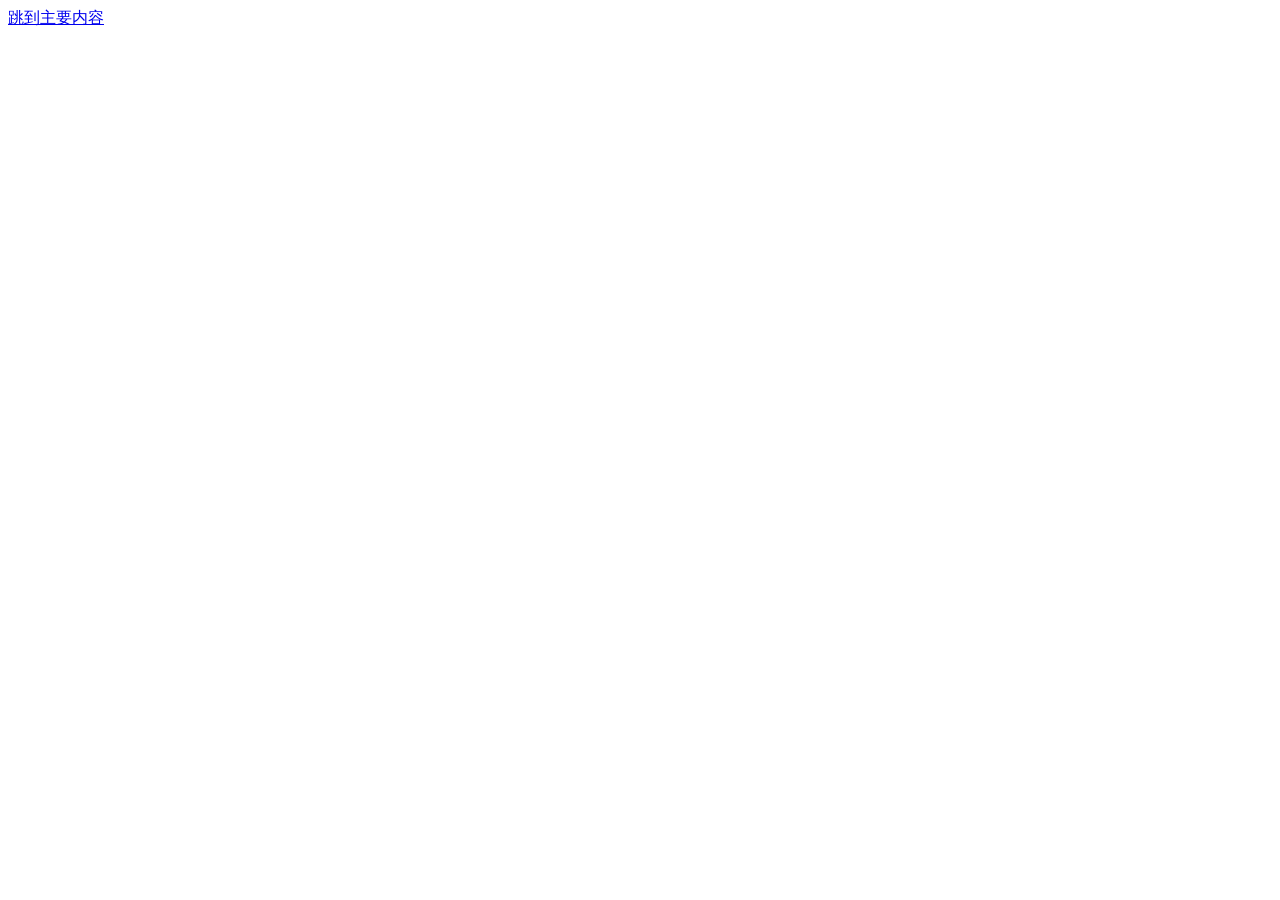
==== project.html @ 2686cdc2 "Add files via upload" ====
<!DOCTYPE html>
<html lang="zh-CN">
<head>
  <meta charset="UTF-8" />
  <meta name="viewport" content="width=device-width, initial-scale=1.0, viewport-fit=cover" />
  <meta name="theme-color" content="#f6f3ec" />
  <meta name="description" content="Rae 张楠 — 项目详情" />
  <title>项目详情 — Rae</title>
  <link rel="preconnect" href="https://fonts.googleapis.com" />
  <link rel="preconnect" href="https://fonts.gstatic.com" crossorigin />
  <link href="https://fonts.googleapis.com/css2?family=DM+Sans:wght@400;500;600;700&family=Noto+Sans+SC:wght@400;500;600;700&family=Playfair+Display:ital,wght@0,500;0,600;1,500&display=swap" rel="stylesheet" />
  <link rel="stylesheet" href="assets/css/style.css" />
</head>
<body>
  <a class="skip-link" href="#project-main">跳到主要内容</a>

  <header id="site-header" class="site-header"></header>
  <main id="project-main" class="project-main"></main>
  <footer id="site-footer" class="site-footer"></footer>

  <div id="lightbox" class="lightbox" hidden aria-hidden="true">
    <button class="lightbox__close" type="button" aria-label="关闭">×</button>
    <div class="lightbox__stage"></div>
    <p class="lightbox__caption"></p>
  </div>

  <noscript>
    <div class="noscript">本网站需要开启 JavaScript 才能正常显示项目详情。请开启后刷新页面。</div>
  </noscript>

  <script src="assets/js/content.js"></script>
  <script src="assets/js/app.js"></script>
</body>
</html>
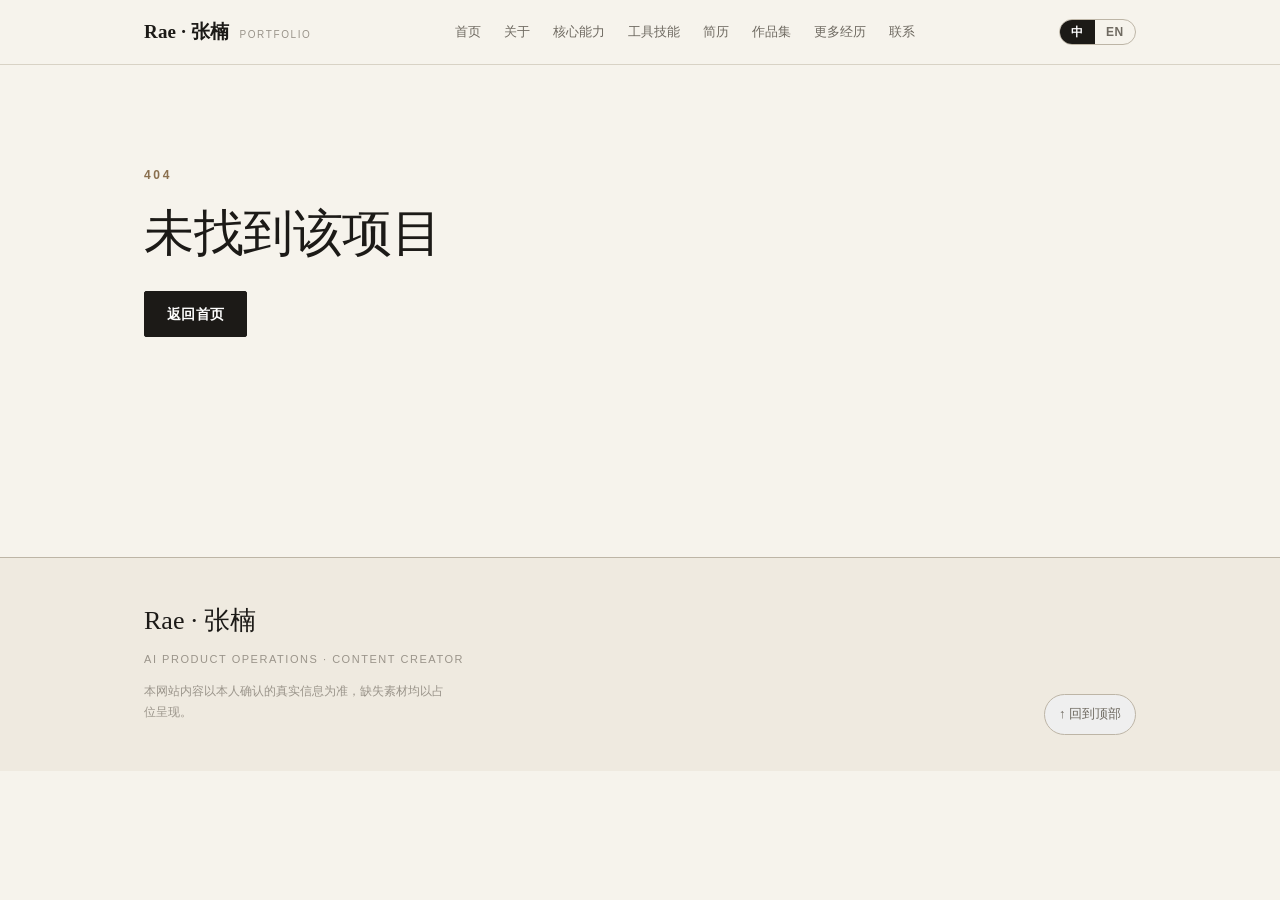
==== commit 810b6a65: "Add files via upload" ====
--- a/project.html
+++ b/project.html
@@ -9,7 +9,291 @@
   <link rel="preconnect" href="https://fonts.googleapis.com" />
   <link rel="preconnect" href="https://fonts.gstatic.com" crossorigin />
   <link href="https://fonts.googleapis.com/css2?family=DM+Sans:wght@400;500;600;700&family=Noto+Sans+SC:wght@400;500;600;700&family=Playfair+Display:ital,wght@0,500;0,600;1,500&display=swap" rel="stylesheet" />
-  <link rel="stylesheet" href="assets/css/style.css" />
+  <style>
+/* ==========================================================================
+   Rae Portfolio — Minimalist Editorial
+   暖白 / 米色主调，衬线标题，网格与留白，移动优先
+   ========================================================================== */
+
+:root {
+  --bg: #f6f3ec;
+  --bg-alt: #efeae0;
+  --paper: #fffdf8;
+  --ink: #1c1a17;
+  --ink-soft: #6f6a61;
+  --ink-faint: #9a948a;
+  --line: #d8d2c5;
+  --line-strong: #bdb5a6;
+  --accent: #8a6f4e;
+  --accent-soft: #e7ddcd;
+  --placeholder-bg: #e9e3d8;
+
+  --font-serif: "Playfair Display", "Songti SC", "STSong", "SimSun", Georgia, serif;
+  --font-sans: "DM Sans", "Noto Sans SC", -apple-system, BlinkMacSystemFont, "Segoe UI", sans-serif;
+
+  --wrap: 1120px;
+  --pad: clamp(20px, 5vw, 64px);
+  --section-y: clamp(64px, 10vw, 120px);
+  --radius: 2px;
+}
+
+*, *::before, *::after { box-sizing: border-box; }
+html { scroll-behavior: smooth; -webkit-text-size-adjust: 100%; }
+body {
+  margin: 0;
+  background: var(--bg);
+  color: var(--ink);
+  font-family: var(--font-sans);
+  font-size: 16px;
+  line-height: 1.75;
+  -webkit-font-smoothing: antialiased;
+  text-rendering: optimizeLegibility;
+}
+img, video { max-width: 100%; display: block; }
+a { color: inherit; text-decoration: none; }
+button { font: inherit; cursor: pointer; }
+:focus-visible { outline: 2px solid var(--accent); outline-offset: 3px; }
+
+.skip-link { position: absolute; left: -9999px; top: 0; background: var(--ink); color: #fff; padding: 10px 16px; z-index: 1000; }
+.skip-link:focus { left: 12px; top: 12px; }
+.noscript { margin: 20px; padding: 16px 20px; background: #fff3d6; border: 1px solid #e0c98a; color: #5a4410; }
+
+.toast {
+  position: fixed; left: 50%; bottom: 28px; transform: translate(-50%, 20px);
+  background: var(--ink); color: #fff; padding: 14px 20px; border-radius: var(--radius);
+  font-size: 14px; line-height: 1.6; max-width: min(520px, 90vw); z-index: 300;
+  opacity: 0; pointer-events: none; transition: opacity .25s ease, transform .25s ease;
+  box-shadow: 0 10px 30px rgba(0,0,0,.2);
+}
+.toast.is-show { opacity: 1; transform: translate(-50%, 0); }
+
+/* ---------- 布局 / 排版 ---------- */
+.wrap { width: 100%; max-width: var(--wrap); margin-inline: auto; padding-inline: var(--pad); }
+.section { padding-block: var(--section-y); scroll-margin-top: 72px; }
+.section--alt { background: var(--bg-alt); }
+.eyebrow { font-size: 12px; font-weight: 600; letter-spacing: 0.22em; text-transform: uppercase; color: var(--accent); margin: 0 0 18px; }
+.section-title { font-family: var(--font-serif); font-weight: 500; font-size: clamp(28px, 5vw, 50px); line-height: 1.18; letter-spacing: -0.01em; margin: 0 0 28px; }
+.lead { font-size: clamp(16px, 2.2vw, 19px); line-height: 1.85; color: var(--ink-soft); max-width: 62ch; margin: 0 0 32px; }
+.chip { display: inline-block; font-size: 12px; letter-spacing: 0.04em; padding: 5px 11px; border: 1px solid var(--line-strong); border-radius: 999px; color: var(--ink-soft); background: transparent; white-space: nowrap; }
+.chip--accent { border-color: var(--accent); color: var(--accent); }
+.chip-row { display: flex; flex-wrap: wrap; gap: 8px; }
+
+.btn { display: inline-flex; align-items: center; justify-content: center; gap: 8px; min-height: 46px; padding: 0 22px; border-radius: var(--radius); font-size: 14px; font-weight: 600; letter-spacing: 0.02em; border: 1px solid var(--ink); transition: background .2s ease, color .2s ease, transform .2s ease, border-color .2s ease; }
+.btn:hover { transform: translateY(-2px); }
+.btn--solid { background: var(--ink); color: #fff; }
+.btn--solid:hover { background: var(--accent); border-color: var(--accent); }
+.btn--ghost { background: transparent; color: var(--ink); }
+.btn--ghost:hover { background: var(--ink); color: #fff; }
+.btn--sm { min-height: 40px; padding: 0 16px; font-size: 13px; }
+.btn-row { display: flex; flex-wrap: wrap; gap: 12px; }
+
+/* ---------- 导航 ---------- */
+.site-header { position: sticky; top: 0; z-index: 100; background: rgba(246, 243, 236, .94); backdrop-filter: saturate(150%) blur(12px); -webkit-backdrop-filter: saturate(150%) blur(12px); border-bottom: 1px solid var(--line); }
+.header-inner { display: flex; align-items: center; justify-content: space-between; min-height: 64px; gap: 16px; }
+.brand { display: flex; align-items: baseline; gap: 10px; font-family: var(--font-serif); font-size: 19px; font-weight: 600; letter-spacing: .01em; white-space: nowrap; }
+.brand small { font-family: var(--font-sans); font-size: 10px; font-weight: 500; letter-spacing: .16em; text-transform: uppercase; color: var(--ink-faint); }
+.nav { display: flex; align-items: center; gap: clamp(10px, 1.8vw, 24px); flex-wrap: wrap; }
+.nav a { font-size: 13px; color: var(--ink-soft); position: relative; padding-block: 6px; white-space: nowrap; }
+.nav a::after { content: ""; position: absolute; left: 0; bottom: 0; width: 0; height: 1px; background: var(--ink); transition: width .25s ease; }
+.nav a:hover, .nav a.is-active { color: var(--ink); }
+.nav a:hover::after, .nav a.is-active::after { width: 100%; }
+.header-tools { display: flex; align-items: center; gap: 12px; }
+.lang-toggle { display: inline-flex; align-items: center; border: 1px solid var(--line-strong); border-radius: 999px; overflow: hidden; }
+.lang-toggle button { border: 0; background: transparent; color: var(--ink-soft); font-size: 12px; font-weight: 600; letter-spacing: .06em; padding: 6px 11px; line-height: 1; }
+.lang-toggle button.is-active { background: var(--ink); color: #fff; }
+.menu-toggle { display: none; border: 1px solid var(--line-strong); background: transparent; border-radius: var(--radius); width: 40px; height: 36px; align-items: center; justify-content: center; flex-direction: column; gap: 5px; }
+.menu-toggle span { width: 18px; height: 1.5px; background: var(--ink); display: block; }
+
+/* ---------- Hero（照片大幅缩小） ---------- */
+.hero { padding-top: clamp(44px, 8vw, 96px); }
+.hero-grid { display: grid; grid-template-columns: 1fr auto; gap: clamp(28px, 5vw, 64px); align-items: center; }
+.hero-copy { min-width: 0; }
+.hero-name { font-family: var(--font-serif); font-size: clamp(48px, 10vw, 92px); line-height: .98; font-weight: 500; letter-spacing: -.02em; margin: 0; }
+.hero-name .en { display: block; font-style: italic; color: var(--accent); font-size: .5em; margin-top: 4px; }
+.hero-role { font-size: clamp(13px, 2.4vw, 19px); letter-spacing: .04em; color: var(--ink); margin: 22px 0 18px; font-weight: 600; }
+.hero-seeking { margin-bottom: 18px; }
+.hero-seeking__label { display: block; font-size: 12px; letter-spacing: .14em; text-transform: uppercase; color: var(--ink-faint); margin-bottom: 8px; }
+.hero-intro { color: var(--ink-soft); font-size: clamp(15px, 2.1vw, 18px); line-height: 1.8; max-width: 58ch; margin: 0 0 22px; }
+.hero-meta { display: grid; gap: 6px; margin: 0 0 26px; font-size: 13px; color: var(--ink-soft); }
+.hero-meta strong { color: var(--ink); font-weight: 600; }
+.photo-frame {
+  width: clamp(120px, 16vw, 176px);
+  aspect-ratio: 3 / 4;
+  border: 1px solid var(--line-strong);
+  background: repeating-linear-gradient(45deg, transparent, transparent 10px, rgba(0,0,0,.018) 10px, rgba(0,0,0,.018) 11px), var(--placeholder-bg);
+  border-radius: var(--radius);
+  display: flex; flex-direction: column; align-items: center; justify-content: center;
+  text-align: center; padding: 12px; overflow: hidden; flex-shrink: 0;
+}
+.photo-frame img { width: 100%; height: 100%; object-fit: cover; position: absolute; inset: 0; }
+.photo-frame__icon { font-family: var(--font-serif); font-style: italic; font-size: 40px; color: var(--line-strong); line-height: 1; }
+.photo-frame__text { font-size: 11px; color: var(--ink-soft); margin-top: 10px; }
+.photo-frame__hint { font-size: 10px; color: var(--ink-faint); margin-top: 4px; }
+
+/* ---------- About ---------- */
+.about-grid-main { display: grid; gap: 30px; max-width: 820px; }
+.about-block { padding-left: 22px; border-left: 2px solid var(--line-strong); }
+.about-block__tag { font-size: 13px; font-weight: 600; letter-spacing: .06em; color: var(--accent); margin: 0 0 12px; }
+.about-block p { margin: 0 0 14px; color: var(--ink-soft); font-size: 16px; line-height: 1.9; }
+.about-block p:last-child { margin-bottom: 0; }
+
+/* ---------- Competencies ---------- */
+.comp-grid { display: grid; grid-template-columns: repeat(2, minmax(0, 1fr)); gap: 1px; background: var(--line); border: 1px solid var(--line); }
+.comp-card { display: grid; grid-template-columns: 40px 1fr; gap: 16px; background: var(--paper); padding: 26px; }
+.comp-card__no { font-family: var(--font-serif); font-style: italic; font-size: 22px; color: var(--accent); line-height: 1.2; }
+.comp-card__body h3 { font-size: 18px; font-weight: 600; margin: 0 0 10px; }
+.comp-card__body p { margin: 0 0 10px; font-size: 14px; line-height: 1.75; color: var(--ink-soft); }
+.comp-card__detail { color: var(--ink-soft); }
+.comp-card__note { font-size: 12px !important; color: var(--ink-faint) !important; border-left: 2px solid var(--line-strong); padding-left: 10px; }
+
+/* ---------- Skills ---------- */
+.skill-grid { display: grid; grid-template-columns: repeat(2, minmax(0, 1fr)); gap: clamp(18px, 3vw, 30px); }
+.skill-group { border-top: 1px solid var(--line-strong); padding-top: 18px; }
+.skill-group h3 { font-size: 17px; font-weight: 600; margin: 0 0 14px; }
+.skill-group__usage { font-size: 13px; line-height: 1.7; color: var(--ink-soft); margin: 14px 0 0; }
+.skill-note { margin-top: 30px; font-size: 13px; color: var(--ink-faint); border-left: 2px solid var(--line-strong); padding-left: 14px; }
+
+/* ---------- Resume ---------- */
+.resume-note { font-size: 13px; color: var(--ink-soft); max-width: 56ch; }
+.resume-block { margin-top: 40px; }
+.resume-block h3 { font-size: 13px; letter-spacing: .18em; text-transform: uppercase; color: var(--accent); margin: 0 0 16px; padding-bottom: 12px; border-bottom: 1px solid var(--line-strong); font-weight: 600; }
+.resume-item { display: grid; grid-template-columns: 1fr auto; gap: 6px 24px; padding: 16px 0; border-bottom: 1px solid var(--line); }
+.resume-item__title { font-size: 16px; font-weight: 600; margin: 0; }
+.resume-item__sub { font-size: 13px; color: var(--accent); margin-top: 2px; }
+.resume-item__time { font-size: 12px; color: var(--ink-faint); text-align: right; white-space: nowrap; }
+.resume-item__desc { grid-column: 1 / -1; font-size: 13px; color: var(--ink-soft); margin-top: 4px; }
+
+/* ---------- 项目卡片 ---------- */
+.project-grid { display: grid; grid-template-columns: repeat(2, minmax(0, 1fr)); gap: clamp(18px, 3vw, 28px); }
+.project-card { display: flex; flex-direction: column; background: var(--paper); border: 1px solid var(--line); border-radius: var(--radius); padding: 24px; transition: transform .25s ease, box-shadow .25s ease, border-color .25s ease; }
+.project-card:hover { transform: translateY(-4px); box-shadow: 0 14px 34px rgba(28,26,23,.08); border-color: var(--line-strong); }
+.project-card__top { display: flex; justify-content: space-between; align-items: center; gap: 10px; margin-bottom: 16px; }
+.project-card__no { font-family: var(--font-serif); font-style: italic; color: var(--accent); font-size: 15px; }
+.project-card__thumb { aspect-ratio: 16 / 9; background: repeating-linear-gradient(45deg, transparent, transparent 9px, rgba(0,0,0,.018) 9px, rgba(0,0,0,.018) 10px), var(--placeholder-bg); border: 1px solid var(--line); display: flex; align-items: center; justify-content: center; color: var(--ink-faint); font-size: 12px; letter-spacing: .04em; margin-bottom: 16px; overflow: hidden; }
+.project-card__thumb img { width: 100%; height: 100%; object-fit: cover; }
+.project-card__title { font-family: var(--font-serif); font-size: clamp(20px, 2.8vw, 26px); font-weight: 500; line-height: 1.25; margin: 0 0 8px; }
+.project-card__sub { color: var(--ink-soft); font-size: 14px; margin: 0 0 14px; flex: 1; }
+.project-card__stats { display: flex; flex-wrap: wrap; gap: 6px 16px; font-size: 13px; color: var(--ink-soft); margin-bottom: 16px; }
+.project-card__stats strong { color: var(--ink); }
+.project-card__foot { display: flex; justify-content: space-between; align-items: center; gap: 12px; padding-top: 14px; border-top: 1px solid var(--line); }
+.project-card__link { font-size: 13px; font-weight: 600; color: var(--accent); display: inline-flex; align-items: center; gap: 6px; }
+.project-card__link:hover { gap: 10px; }
+
+/* ---------- Contact ---------- */
+.contact-grid { display: grid; grid-template-columns: 1fr 1fr; gap: clamp(32px, 6vw, 72px); }
+.contact-list { border-top: 1px solid var(--line-strong); }
+.contact-row { display: grid; grid-template-columns: 110px 1fr; gap: 16px; padding: 16px 0; border-bottom: 1px solid var(--line); align-items: center; }
+.contact-row__label { font-size: 13px; color: var(--ink-faint); letter-spacing: .04em; }
+.contact-row__value { font-size: 15px; word-break: break-all; }
+.contact-row__value a { border-bottom: 1px solid var(--line-strong); }
+.contact-empty { font-size: 14px; color: var(--ink-faint); }
+.privacy-note { margin-top: 24px; font-size: 13px; color: var(--ink-soft); background: var(--bg-alt); border: 1px solid var(--line); padding: 16px 18px; border-radius: var(--radius); }
+
+/* ---------- Footer ---------- */
+.site-footer { border-top: 1px solid var(--line-strong); padding: 40px 0 36px; background: var(--bg-alt); }
+.footer-inner { display: flex; justify-content: space-between; align-items: flex-end; gap: 24px; flex-wrap: wrap; }
+.footer-brand { font-family: var(--font-serif); font-size: 26px; font-weight: 500; }
+.footer-tag { font-size: 11px; letter-spacing: .14em; text-transform: uppercase; color: var(--ink-faint); margin-top: 6px; }
+.footer-note { font-size: 12px; color: var(--ink-faint); max-width: 46ch; margin-top: 12px; }
+.footer-top { font-size: 13px; color: var(--ink-soft); border: 1px solid var(--line-strong); padding: 8px 14px; border-radius: 999px; }
+.footer-top:hover { background: var(--ink); color: #fff; border-color: var(--ink); }
+
+/* ==========================================================================
+   项目详情页
+   ========================================================================== */
+.project-main { padding-bottom: var(--section-y); }
+.project-hero { padding: clamp(40px, 7vw, 80px) 0 clamp(30px, 5vw, 54px); border-bottom: 1px solid var(--line-strong); }
+.project-back { display: inline-flex; align-items: center; gap: 8px; font-size: 13px; color: var(--ink-soft); margin-bottom: 28px; }
+.project-back:hover { color: var(--accent); }
+.project-hero__cat { font-size: 12px; letter-spacing: .16em; text-transform: uppercase; color: var(--accent); margin-bottom: 16px; }
+.project-hero__title { font-family: var(--font-serif); font-size: clamp(34px, 6.5vw, 64px); line-height: 1.08; font-weight: 500; letter-spacing: -.01em; margin: 0 0 18px; }
+.project-hero__sub { font-size: clamp(16px, 2.5vw, 20px); color: var(--ink-soft); max-width: 60ch; margin: 0 0 22px; }
+.stats { display: grid; grid-template-columns: repeat(auto-fit, minmax(120px, 1fr)); gap: 1px; background: var(--line); border: 1px solid var(--line); margin: 30px 0 0; }
+.stat { background: var(--paper); padding: 20px 16px; }
+.stat__value { font-family: var(--font-serif); font-size: clamp(24px, 4vw, 36px); line-height: 1; color: var(--ink); }
+.stat__label { font-size: 12px; color: var(--ink-soft); margin-top: 8px; }
+.stats-note { font-size: 12px; color: var(--ink-faint); margin-top: 10px; }
+.disclaimer { margin-top: 28px; background: var(--accent-soft); border-left: 3px solid var(--accent); padding: 14px 18px; font-size: 14px; color: #554527; border-radius: 0 var(--radius) var(--radius) 0; }
+.project-body { padding-top: clamp(36px, 6vw, 60px); }
+.project-section { display: grid; grid-template-columns: 220px 1fr; gap: clamp(20px, 5vw, 60px); padding: 24px 0; border-bottom: 1px solid var(--line); }
+.project-section h2 { font-size: 15px; font-weight: 600; margin: 0; color: var(--ink); }
+.sec-no { color: var(--accent); font-family: var(--font-serif); font-style: italic; margin-right: 10px; }
+.project-section__body p { margin: 0 0 14px; color: var(--ink-soft); font-size: 16px; }
+.project-section__body p:last-child { margin-bottom: 0; }
+
+/* ---------- 素材（图片 / 视频） ---------- */
+.evidence { margin-top: 48px; }
+.evidence h2 { font-family: var(--font-serif); font-size: 28px; font-weight: 500; margin: 0 0 20px; }
+.evidence-grid { display: grid; grid-template-columns: repeat(2, minmax(0, 1fr)); gap: 18px; }
+.evidence-item { margin: 0; background: repeating-linear-gradient(45deg, transparent, transparent 9px, rgba(0,0,0,.018) 9px, rgba(0,0,0,.018) 10px), var(--placeholder-bg); border: 1px solid var(--line); display: flex; flex-direction: column; align-items: center; justify-content: center; color: var(--ink-faint); font-size: 13px; text-align: center; padding: 16px; min-height: 200px; border-radius: var(--radius); overflow: hidden; }
+.evidence-item img { width: 100%; height: auto; object-fit: contain; cursor: zoom-in; }
+.evidence-item video { width: 100%; height: auto; max-height: 70vh; background: #000; border-radius: var(--radius); }
+.evidence-item figcaption { font-size: 12px; color: var(--ink-soft); padding-top: 10px; text-align: left; width: 100%; }
+.evidence-note { font-size: 13px; color: var(--ink-faint); margin-top: 16px; }
+
+.project-nav { display: grid; grid-template-columns: 1fr 1fr; gap: 18px; margin-top: 60px; padding-top: 28px; border-top: 1px solid var(--line-strong); }
+.project-nav a { padding: 20px; border: 1px solid var(--line); border-radius: var(--radius); background: var(--paper); transition: border-color .2s ease, transform .2s ease; }
+.project-nav a:hover { border-color: var(--accent); transform: translateY(-3px); }
+.project-nav a.next { text-align: right; }
+.project-nav__label { font-size: 12px; color: var(--ink-faint); letter-spacing: .1em; text-transform: uppercase; }
+.project-nav__title { font-family: var(--font-serif); font-size: 18px; margin-top: 8px; }
+
+/* ---------- 灯箱 ---------- */
+.lightbox { position: fixed; inset: 0; z-index: 200; background: rgba(20,18,15,.94); display: flex; flex-direction: column; align-items: center; justify-content: center; padding: 6vh 5vw; }
+.lightbox[hidden] { display: none; }
+.lightbox__stage { max-width: 92vw; max-height: 80vh; display: flex; align-items: center; justify-content: center; }
+.lightbox__stage img { max-width: 92vw; max-height: 80vh; object-fit: contain; }
+.lightbox__caption { color: #e8e2d6; font-size: 13px; margin: 18px 0 0; text-align: center; }
+.lightbox__close { position: absolute; top: 20px; right: 24px; background: transparent; border: 0; color: #fff; font-size: 36px; line-height: 1; width: 44px; height: 44px; }
+
+/* ==========================================================================
+   响应式
+   ========================================================================== */
+@media (max-width: 1020px) {
+  .nav {
+    position: absolute; top: 100%; left: 0; right: 0; background: var(--bg);
+    border-bottom: 1px solid var(--line-strong); flex-direction: column;
+    align-items: stretch; gap: 0; padding: 8px var(--pad) 16px; display: none; max-height: 76vh; overflow-y: auto;
+  }
+  .nav.is-open { display: flex; }
+  .nav a { padding: 11px 0; border-bottom: 1px solid var(--line); font-size: 15px; }
+  .nav a::after { display: none; }
+  .menu-toggle { display: flex; }
+}
+
+@media (max-width: 780px) {
+  .hero-grid { grid-template-columns: 1fr; }
+  .photo-frame { order: -1; width: 120px; }
+  .comp-grid, .skill-grid, .contact-grid { grid-template-columns: 1fr; }
+  .project-grid { grid-template-columns: 1fr; }
+  .evidence-grid { grid-template-columns: 1fr; }
+  .project-section { grid-template-columns: 1fr; gap: 8px; }
+  .project-nav { grid-template-columns: 1fr; }
+  .project-nav a.next { text-align: left; }
+}
+
+@media (max-width: 520px) {
+  .fact, .resume-item { grid-template-columns: 1fr; }
+  .resume-item__time { text-align: left; }
+  .contact-row { grid-template-columns: 1fr; gap: 4px; }
+  .comp-card { grid-template-columns: 34px 1fr; gap: 12px; padding: 20px; }
+  .header-inner { min-height: 58px; }
+  .brand small { display: none; }
+  .photo-frame { width: 104px; }
+}
+
+@media (prefers-reduced-motion: reduce) {
+  *, *::before, *::after { scroll-behavior: auto !important; transition: none !important; animation: none !important; }
+}
+
+@media print {
+  .site-header, .lightbox, .project-nav, .btn, .menu-toggle { display: none !important; }
+  body { background: #fff; color: #000; }
+  .section { padding-block: 24px; }
+  .section--alt { background: #fff; }
+}
+
+</style>
 </head>
 <body>
   <a class="skip-link" href="#project-main">跳到主要内容</a>
@@ -28,7 +312,492 @@
     <div class="noscript">本网站需要开启 JavaScript 才能正常显示项目详情。请开启后刷新页面。</div>
   </noscript>
 
-  <script src="assets/js/content.js"></script>
-  <script src="assets/js/app.js"></script>
+  <script src="content.js"></script>
+  <script>
+/* ==========================================================================
+ * Rae Portfolio — 交互逻辑
+ * 从 content.js 读取内容，渲染首页与项目详情页，处理语言 / 路由 / 灯箱 / 视频。
+ * 维护内容只需改 content.js。所有素材路径为空时显示占位，不生成破图或无效链接。
+ * ========================================================================== */
+
+(function () {
+  'use strict';
+
+  var DATA = window.SITE_DATA;
+  var STORAGE_KEY = 'rae-portfolio-lang';
+  var isProjectPage = !!document.getElementById('project-main');
+  var lang = getLang();
+  var navObserver = null;
+  var lightboxReady = false;
+
+  function getLang() {
+    var p = new URLSearchParams(location.search).get('lang');
+    if (p === 'zh' || p === 'en') return p;
+    var s = null;
+    try { s = localStorage.getItem(STORAGE_KEY); } catch (e) {}
+    return s === 'en' ? 'en' : 'zh';
+  }
+
+  function t() { return DATA[lang]; }
+
+  function setLang(next) {
+    lang = next;
+    try { localStorage.setItem(STORAGE_KEY, next); } catch (e) {}
+    document.documentElement.lang = next === 'zh' ? 'zh-CN' : 'en';
+    try {
+      var url = new URL(location.href);
+      url.searchParams.set('lang', next);
+      history.replaceState(null, '', url);
+    } catch (e) {}
+    render();
+  }
+
+  function esc(s) {
+    return String(s == null ? '' : s)
+      .replace(/&/g, '&amp;').replace(/</g, '&lt;').replace(/>/g, '&gt;')
+      .replace(/"/g, '&quot;').replace(/'/g, '&#39;');
+  }
+
+  function navHref(id) { return isProjectPage ? 'index.html#' + id : '#' + id; }
+  function projectUrl(id) { return 'project.html?id=' + encodeURIComponent(id) + '&lang=' + lang; }
+
+  /* ---------------- Toast ---------------- */
+  function toast(msg) {
+    var box = document.getElementById('toast');
+    if (!box) {
+      box = document.createElement('div');
+      box.id = 'toast';
+      box.className = 'toast';
+      box.setAttribute('role', 'status');
+      document.body.appendChild(box);
+    }
+    box.textContent = msg;
+    box.classList.add('is-show');
+    clearTimeout(box._timer);
+    box._timer = setTimeout(function () { box.classList.remove('is-show'); }, 3800);
+  }
+
+  /* ---------------- 导航 ---------------- */
+  function renderHeader() {
+    var d = t();
+    var links = d.nav.map(function (n) {
+      return '<a href="' + navHref(n.id) + '" data-nav="' + n.id + '">' + esc(n.label) + '</a>';
+    }).join('');
+    document.getElementById('site-header').innerHTML =
+      '<div class="wrap header-inner">' +
+        '<a class="brand" href="' + (isProjectPage ? 'index.html' : '#home') + '">' +
+          esc(d.siteName) + '<small>Portfolio</small></a>' +
+        '<nav class="nav" id="primary-nav" aria-label="主导航">' + links + '</nav>' +
+        '<div class="header-tools">' +
+          '<div class="lang-toggle" role="group" aria-label="语言切换">' +
+            '<button type="button" data-lang="zh" class="' + (lang === 'zh' ? 'is-active' : '') + '">中</button>' +
+            '<button type="button" data-lang="en" class="' + (lang === 'en' ? 'is-active' : '') + '">EN</button>' +
+          '</div>' +
+          '<button class="menu-toggle" id="menu-toggle" type="button" aria-label="打开菜单" aria-expanded="false">' +
+            '<span></span><span></span><span></span></button>' +
+        '</div>' +
+      '</div>';
+    document.querySelectorAll('[data-lang]').forEach(function (b) {
+      b.addEventListener('click', function () { setLang(b.getAttribute('data-lang')); });
+    });
+    var toggle = document.getElementById('menu-toggle');
+    var nav = document.getElementById('primary-nav');
+    toggle.addEventListener('click', function () {
+      var open = nav.classList.toggle('is-open');
+      toggle.setAttribute('aria-expanded', open ? 'true' : 'false');
+    });
+    nav.addEventListener('click', function (e) {
+      if (e.target.tagName === 'A') {
+        nav.classList.remove('is-open');
+        toggle.setAttribute('aria-expanded', 'false');
+      }
+    });
+  }
+
+  function highlightNav() {
+    if (isProjectPage) return;
+    if (navObserver) { navObserver.disconnect(); navObserver = null; }
+    var links = document.querySelectorAll('[data-nav]');
+    navObserver = new IntersectionObserver(function (entries) {
+      entries.forEach(function (en) {
+        if (en.isIntersecting) {
+          links.forEach(function (a) {
+            a.classList.toggle('is-active', a.getAttribute('data-nav') === en.target.id);
+          });
+        }
+      });
+    }, { rootMargin: '-45% 0px -50% 0px' });
+    t().nav.forEach(function (n) {
+      var el = document.getElementById(n.id);
+      if (el) navObserver.observe(el);
+    });
+  }
+
+  /* ---------------- Hero ---------------- */
+  function renderHero() {
+    var d = t().hero, ui = t().ui;
+    var chips = d.seeking.map(function (s) { return '<span class="chip chip--accent">' + esc(s) + '</span>'; }).join('');
+    var photo = d.photo
+      ? '<img src="' + esc(d.photo) + '" alt="' + esc(d.name) + '" />'
+      : '<span class="photo-frame__icon">R</span>' +
+        '<span class="photo-frame__text">' + esc(d.photoPlaceholder) + '</span>' +
+        '<span class="photo-frame__hint">' + esc(d.photoHint) + '</span>';
+    document.getElementById('home').innerHTML =
+      '<div class="wrap hero-grid">' +
+        '<div class="hero-copy">' +
+          '<p class="eyebrow">' + esc(d.eyebrow) + '</p>' +
+          '<h1 class="hero-name" id="hero-title">' + esc(d.name) + '<span class="en">' + esc(d.nameEn) + '</span></h1>' +
+          '<p class="hero-role">' + esc(d.role) + '</p>' +
+          '<div class="hero-seeking"><span class="hero-seeking__label">' + esc(lang === 'zh' ? '求职方向' : 'Seeking') + '</span>' +
+            '<div class="chip-row">' + chips + '</div></div>' +
+          '<p class="hero-intro">' + esc(d.intro) + '</p>' +
+          '<div class="hero-meta">' +
+            '<div><strong>' + esc(lang === 'zh' ? '城市' : 'Location') + '：</strong>' + esc(d.location) + '</div>' +
+            '<div><strong>' + esc(lang === 'zh' ? '求职类型' : 'Open to') + '：</strong>' + esc(d.availability) + '</div>' +
+          '</div>' +
+          '<div class="btn-row">' +
+            '<a class="btn btn--solid" href="#portfolio">' + esc(ui.viewWork) + '</a>' +
+            '<button class="btn btn--ghost" type="button" data-resume>' + esc(ui.downloadResume) + '</button>' +
+            '<a class="btn btn--ghost" href="#contact">' + esc(ui.contactMe) + '</a>' +
+          '</div>' +
+        '</div>' +
+        '<div class="photo-frame">' + photo + '</div>' +
+      '</div>';
+  }
+
+  /* ---------------- About ---------------- */
+  function renderAbout() {
+    var d = t().about;
+    var blocks = d.blocks.map(function (b) {
+      return '<div class="about-block"><h3 class="about-block__tag">' + esc(b.tag) + '</h3>' +
+        b.paragraphs.map(function (p) { return '<p>' + esc(p) + '</p>'; }).join('') + '</div>';
+    }).join('');
+    document.getElementById('about').innerHTML =
+      '<div class="wrap">' +
+        '<p class="eyebrow">' + esc(d.eyebrow) + '</p>' +
+        '<h2 class="section-title" id="about-title">' + esc(d.title) + '</h2>' +
+        '<div class="about-grid-main">' + blocks + '</div>' +
+      '</div>';
+  }
+
+  /* ---------------- Competencies ---------------- */
+  function renderCompetencies() {
+    var d = t().competencies;
+    var items = d.items.map(function (it) {
+      return '<article class="comp-card">' +
+        '<div class="comp-card__no">' + esc(it.no) + '</div>' +
+        '<div class="comp-card__body">' +
+          '<h3>' + esc(it.title) + '</h3>' +
+          '<p>' + esc(it.desc) + '</p>' +
+          (it.detail ? '<p class="comp-card__detail">' + esc(it.detail) + '</p>' : '') +
+          (it.note ? '<p class="comp-card__note">' + esc(it.note) + '</p>' : '') +
+        '</div></article>';
+    }).join('');
+    document.getElementById('competencies').innerHTML =
+      '<div class="wrap">' +
+        '<p class="eyebrow">' + esc(d.eyebrow) + '</p>' +
+        '<h2 class="section-title" id="competencies-title">' + esc(d.title) + '</h2>' +
+        '<p class="lead">' + esc(d.intro) + '</p>' +
+        '<div class="comp-grid">' + items + '</div>' +
+      '</div>';
+  }
+
+  /* ---------------- Skills ---------------- */
+  function renderSkills() {
+    var d = t().skills;
+    var groups = d.groups.map(function (g) {
+      var tools = g.tools.map(function (x) { return '<span class="chip">' + esc(x) + '</span>'; }).join('');
+      return '<div class="skill-group">' +
+        '<h3>' + esc(g.title) + '</h3>' +
+        '<div class="chip-row">' + tools + '</div>' +
+        '<p class="skill-group__usage">' + esc(g.usage) + '</p>' +
+        '</div>';
+    }).join('');
+    document.getElementById('skills').innerHTML =
+      '<div class="wrap">' +
+        '<p class="eyebrow">' + esc(d.eyebrow) + '</p>' +
+        '<h2 class="section-title" id="skills-title">' + esc(d.title) + '</h2>' +
+        '<p class="lead">' + esc(d.intro) + '</p>' +
+        '<div class="skill-grid">' + groups + '</div>' +
+        '<p class="skill-note">' + esc(d.note) + '</p>' +
+      '</div>';
+  }
+
+  /* ---------------- Resume ---------------- */
+  function renderResume() {
+    var d = t().resume, ui = t().ui;
+    var blocks = d.sections.map(function (sec) {
+      var items = sec.items.map(function (it) {
+        var sub = it.sub ? '<div class="resume-item__sub">' + esc(it.sub) + '</div>' : '';
+        var time = it.time && it.time !== '—' ? '<div class="resume-item__time">' + esc(it.time) + '</div>' : '';
+        var desc = it.desc ? '<div class="resume-item__desc">' + esc(it.desc) + '</div>' : '';
+        return '<div class="resume-item"><div><h4 class="resume-item__title">' + esc(it.title) + '</h4>' + sub + '</div>' + time + desc + '</div>';
+      }).join('');
+      return '<div class="resume-block"><h3>' + esc(sec.heading) + '</h3>' + items + '</div>';
+    }).join('');
+    document.getElementById('resume').innerHTML =
+      '<div class="wrap">' +
+        '<p class="eyebrow">' + esc(d.eyebrow) + '</p>' +
+        '<h2 class="section-title" id="resume-title">' + esc(d.title) + '</h2>' +
+        '<p class="resume-note">' + esc(d.note) + '</p>' +
+        '<button class="btn btn--solid btn--sm" type="button" data-resume style="margin:20px 0 8px">' + esc(ui.downloadResume) + '</button>' +
+        blocks +
+      '</div>';
+  }
+
+  /* ---------------- 项目卡片 ---------------- */
+  function renderCard(p) {
+    var d = t();
+    var badges = p.badge.map(function (b) { return '<span class="chip">' + esc(b) + '</span>'; }).join('');
+    var stats = '';
+    if (p.stats && p.stats.length) {
+      stats = '<div class="project-card__stats">' + p.stats.map(function (s) {
+        return '<span><strong>' + esc(s.value) + '</strong> ' + esc(s.label) + '</span>';
+      }).join('') + '</div>';
+    }
+    var thumb = p.cover
+      ? '<img src="' + esc(p.cover) + '" alt="' + esc(p.title) + '" />'
+      : '<span>' + esc(d.ui.placeholder) + '</span>';
+    return '<a class="project-card" href="' + projectUrl(p.id) + '">' +
+      '<div class="project-card__top"><span class="project-card__no">' + esc(p.no) + '</span>' +
+        '<div class="chip-row">' + badges + '</div></div>' +
+      '<div class="project-card__thumb">' + thumb + '</div>' +
+      '<h3 class="project-card__title">' + esc(p.title) + '</h3>' +
+      '<p class="project-card__sub">' + esc(p.subtitle) + '</p>' +
+      stats +
+      '<div class="project-card__foot"><span class="project-card__link">' + esc(d.ui.readMore) + ' →</span></div>' +
+    '</a>';
+  }
+
+  function renderProjectsInto(el, featured) {
+    var d = t();
+    var list = d.projects.filter(function (p) { return !!p.featured === featured; });
+    var cards = list.map(renderCard).join('');
+    el.innerHTML = '<div class="project-grid">' + cards + '</div>';
+  }
+
+  function renderPortfolio() {
+    var d = t();
+    document.getElementById('portfolio').innerHTML =
+      '<div class="wrap">' +
+        '<p class="eyebrow">Portfolio</p>' +
+        '<h2 class="section-title" id="portfolio-title">' +
+          esc(lang === 'zh' ? '重点项目作品' : 'Featured projects') + '</h2>' +
+        '<div id="featured-grid"></div>' +
+      '</div>';
+    renderProjectsInto(document.getElementById('featured-grid'), true);
+  }
+
+  function renderExperience() {
+    var d = t();
+    document.getElementById('experience').innerHTML =
+      '<div class="wrap">' +
+        '<p class="eyebrow">Experience</p>' +
+        '<h2 class="section-title" id="experience-title">' +
+          esc(lang === 'zh' ? '更多经历' : 'Additional experience') + '</h2>' +
+        '<div id="additional-grid"></div>' +
+      '</div>';
+    renderProjectsInto(document.getElementById('additional-grid'), false);
+  }
+
+  /* ---------------- Contact ---------------- */
+  function renderContact() {
+    var d = t().contact;
+    var rows = '';
+    function row(label, value, href) {
+      if (!value) return '';
+      var v = href ? '<a href="' + esc(href) + '" target="_blank" rel="noopener">' + esc(value) + '</a>' : esc(value);
+      return '<div class="contact-row"><span class="contact-row__label">' + esc(label) + '</span>' +
+        '<span class="contact-row__value">' + v + '</span></div>';
+    }
+    rows += row(d.labels.email, d.email, d.email ? 'mailto:' + d.email : null);
+    rows += row(d.labels.phone, d.phone, d.phone ? 'tel:' + d.phone.replace(/\s/g, '') : null);
+    rows += row(d.labels.github, d.github, d.github);
+    rows += row(d.labels.linkedin, d.linkedin, d.linkedin);
+    if (d.resumePdf) {
+      rows += '<div class="contact-row"><span class="contact-row__label">' + esc(d.labels.resume) + '</span>' +
+        '<span class="contact-row__value"><a href="' + esc(d.resumePdf) + '" target="_blank" rel="noopener">PDF ↓</a></span></div>';
+    }
+    if (!rows) {
+      rows = '<p class="contact-empty">' + esc(lang === 'zh' ? '联系方式待确认后公开。' : 'Contact details to be published after confirmation.') + '</p>';
+    }
+    document.getElementById('contact').innerHTML =
+      '<div class="wrap contact-grid">' +
+        '<div><p class="eyebrow">' + esc(d.eyebrow) + '</p>' +
+          '<h2 class="section-title" id="contact-title">' + esc(d.title) + '</h2>' +
+          '<p class="lead">' + esc(d.intro) + '</p></div>' +
+        '<div><div class="contact-list">' + rows + '</div>' +
+          '<p class="privacy-note">' + esc(d.privacyNote) + '</p></div>' +
+      '</div>';
+  }
+
+  function renderFooter() {
+    var d = t().footer;
+    document.getElementById('site-footer').innerHTML =
+      '<div class="wrap footer-inner">' +
+        '<div><div class="footer-brand">' + esc(t().siteName) + '</div>' +
+          '<div class="footer-tag">' + esc(d.tagline) + '</div>' +
+          '<p class="footer-note">' + esc(d.note) + '</p></div>' +
+        '<button class="footer-top" type="button" id="back-to-top">↑ ' + esc(d.backToTop) + '</button>' +
+      '</div>';
+    document.getElementById('back-to-top').addEventListener('click', function () {
+      window.scrollTo({ top: 0, behavior: 'smooth' });
+    });
+  }
+
+  /* ---------------- 素材（图片 / 视频） ---------------- */
+  function evidenceHTML(p) {
+    var d = t();
+    var has = p.evidence && p.evidence.length;
+    if (!has) {
+      return '<div class="evidence"><h2>' + esc(lang === 'zh' ? '关键素材' : 'Key material') + '</h2>' +
+        '<div class="evidence-grid"><div class="evidence-item"><span>' + esc(d.ui.placeholder) + '</span></div></div>' +
+        (p.evidenceNote ? '<p class="evidence-note">' + esc(p.evidenceNote) + '</p>' : '') + '</div>';
+    }
+    var items = p.evidence.map(function (ev) {
+      if (ev.type === 'video') {
+        return '<figure class="evidence-item evidence-item--video">' +
+          '<video controls playsinline preload="metadata" poster="' + esc(ev.poster || '') + '">' +
+            '<source src="' + esc(ev.src) + '" type="video/mp4" />' +
+            esc(lang === 'zh' ? '浏览器不支持视频播放' : 'Video not supported') +
+          '</video>' +
+          (ev.caption ? '<figcaption>' + esc(ev.caption) + '</figcaption>' : '') + '</figure>';
+      }
+      return '<figure class="evidence-item">' +
+        '<img src="' + esc(ev.src) + '" alt="' + esc(ev.caption || '') + '" data-zoom loading="lazy" />' +
+        (ev.caption ? '<figcaption>' + esc(ev.caption) + '</figcaption>' : '') + '</figure>';
+    }).join('');
+    return '<div class="evidence"><h2>' + esc(lang === 'zh' ? '关键素材' : 'Key material') + '</h2>' +
+      '<div class="evidence-grid">' + items + '</div>' +
+      (p.evidenceNote ? '<p class="evidence-note">' + esc(p.evidenceNote) + '</p>' : '') + '</div>';
+  }
+
+  /* ---------------- 项目详情页 ---------------- */
+  function renderProjectPage() {
+    var d = t();
+    var params = new URLSearchParams(location.search);
+    var id = params.get('id');
+    var idx = d.projects.findIndex(function (p) { return p.id === id; });
+    var main = document.getElementById('project-main');
+
+    if (idx === -1) {
+      main.innerHTML = '<div class="wrap" style="padding-block:100px">' +
+        '<p class="eyebrow">404</p><h1 class="section-title">' +
+        esc(lang === 'zh' ? '未找到该项目' : 'Project not found') + '</h1>' +
+        '<a class="btn btn--solid" href="index.html">' + esc(d.ui.backHome) + '</a></div>';
+      return;
+    }
+
+    var p = d.projects[idx];
+    var cat = d.categories.find(function (c) { return c.key === p.category; });
+    var badges = p.badge.map(function (b) { return '<span class="chip">' + esc(b) + '</span>'; }).join('');
+    var stats = '';
+    if (p.stats && p.stats.length) {
+      stats = '<div class="stats">' + p.stats.map(function (s) {
+        return '<div class="stat"><div class="stat__value">' + esc(s.value) + '</div>' +
+          '<div class="stat__label">' + esc(s.label) + '</div></div>';
+      }).join('') + '</div>' + (p.statsNote ? '<p class="stats-note">' + esc(p.statsNote) + '</p>' : '');
+    }
+    var sections = p.sections.map(function (sec, i) {
+      var body = sec.body.map(function (para) { return '<p>' + esc(para) + '</p>'; }).join('');
+      return '<div class="project-section"><h2><span class="sec-no">' + String(i + 1).padStart(2, '0') + '</span>' +
+        esc(sec.heading) + '</h2><div class="project-section__body">' + body + '</div></div>';
+    }).join('');
+
+    var prev = d.projects[idx - 1];
+    var next = d.projects[idx + 1];
+    var navHtml = '<div class="project-nav">' +
+      (prev ? '<a href="' + projectUrl(prev.id) + '"><div class="project-nav__label">← ' + esc(d.ui.prevProject) + '</div>' +
+        '<div class="project-nav__title">' + esc(prev.title) + '</div></a>' : '<span></span>') +
+      (next ? '<a class="next" href="' + projectUrl(next.id) + '"><div class="project-nav__label">' + esc(d.ui.nextProject) + ' →</div>' +
+        '<div class="project-nav__title">' + esc(next.title) + '</div></a>' : '<span></span>') + '</div>';
+
+    document.title = p.title + ' — Rae';
+    main.innerHTML =
+      '<div class="wrap">' +
+        '<div class="project-hero">' +
+          '<a class="project-back" href="index.html#portfolio">← ' + esc(d.ui.backHome) + '</a>' +
+          '<div class="project-hero__cat">' + esc(cat ? cat.name : '') + ' · ' + esc(p.no) + '</div>' +
+          '<h1 class="project-hero__title">' + esc(p.title) + '</h1>' +
+          '<p class="project-hero__sub">' + esc(p.subtitle) + '</p>' +
+          '<div class="chip-row">' + badges + '</div>' + stats +
+          (p.disclaimer ? '<div class="disclaimer">' + esc(p.disclaimer) + '</div>' : '') +
+        '</div>' +
+        '<div class="project-body">' + sections + evidenceHTML(p) + navHtml + '</div>' +
+      '</div>';
+  }
+
+  /* ---------------- 灯箱 ---------------- */
+  function initLightbox() {
+    var box = document.getElementById('lightbox');
+    if (!box || lightboxReady) return;
+    lightboxReady = true;
+    var stage = box.querySelector('.lightbox__stage');
+    var cap = box.querySelector('.lightbox__caption');
+    var close = box.querySelector('.lightbox__close');
+    document.addEventListener('click', function (e) {
+      var img = e.target.closest('[data-zoom]');
+      if (!img) return;
+      stage.innerHTML = '';
+      var clone = document.createElement('img');
+      clone.src = img.src; clone.alt = img.alt || '';
+      stage.appendChild(clone);
+      cap.textContent = img.alt || '';
+      box.hidden = false;
+      box.setAttribute('aria-hidden', 'false');
+      document.body.style.overflow = 'hidden';
+    });
+    function closeBox() {
+      box.hidden = true;
+      box.setAttribute('aria-hidden', 'true');
+      stage.innerHTML = '';
+      document.body.style.overflow = '';
+    }
+    close.addEventListener('click', closeBox);
+    box.addEventListener('click', function (e) { if (e.target === box) closeBox(); });
+    document.addEventListener('keydown', function (e) { if (e.key === 'Escape') closeBox(); });
+  }
+
+  /* ---------------- 简历下载（读 content.js 配置） ---------------- */
+  function bindResume() {
+    document.querySelectorAll('[data-resume]').forEach(function (b) {
+      b.addEventListener('click', function () {
+        var pdf = t().contact.resumePdf;
+        if (pdf) {
+          window.open(pdf, '_blank');
+        } else {
+          toast(lang === 'zh'
+            ? '简历 PDF 待上传：把 PDF 放到 assets/documents/resume/ 目录，并在 content.js 的 contact.resumePdf 填入路径后重新发布。'
+            : 'Résumé PDF pending: place the PDF in assets/documents/resume/ and set contact.resumePdf in content.js, then republish.');
+        }
+      });
+    });
+  }
+
+  /* ---------------- 渲染入口 ---------------- */
+  function render() {
+    renderHeader();
+    if (isProjectPage) {
+      renderProjectPage();
+    } else {
+      renderHero();
+      renderAbout();
+      renderCompetencies();
+      renderSkills();
+      renderResume();
+      renderPortfolio();
+      renderExperience();
+      renderContact();
+      highlightNav();
+    }
+    renderFooter();
+    bindResume();
+    initLightbox();
+  }
+
+  document.addEventListener('DOMContentLoaded', render);
+})();
+
+</script>
 </body>
 </html>
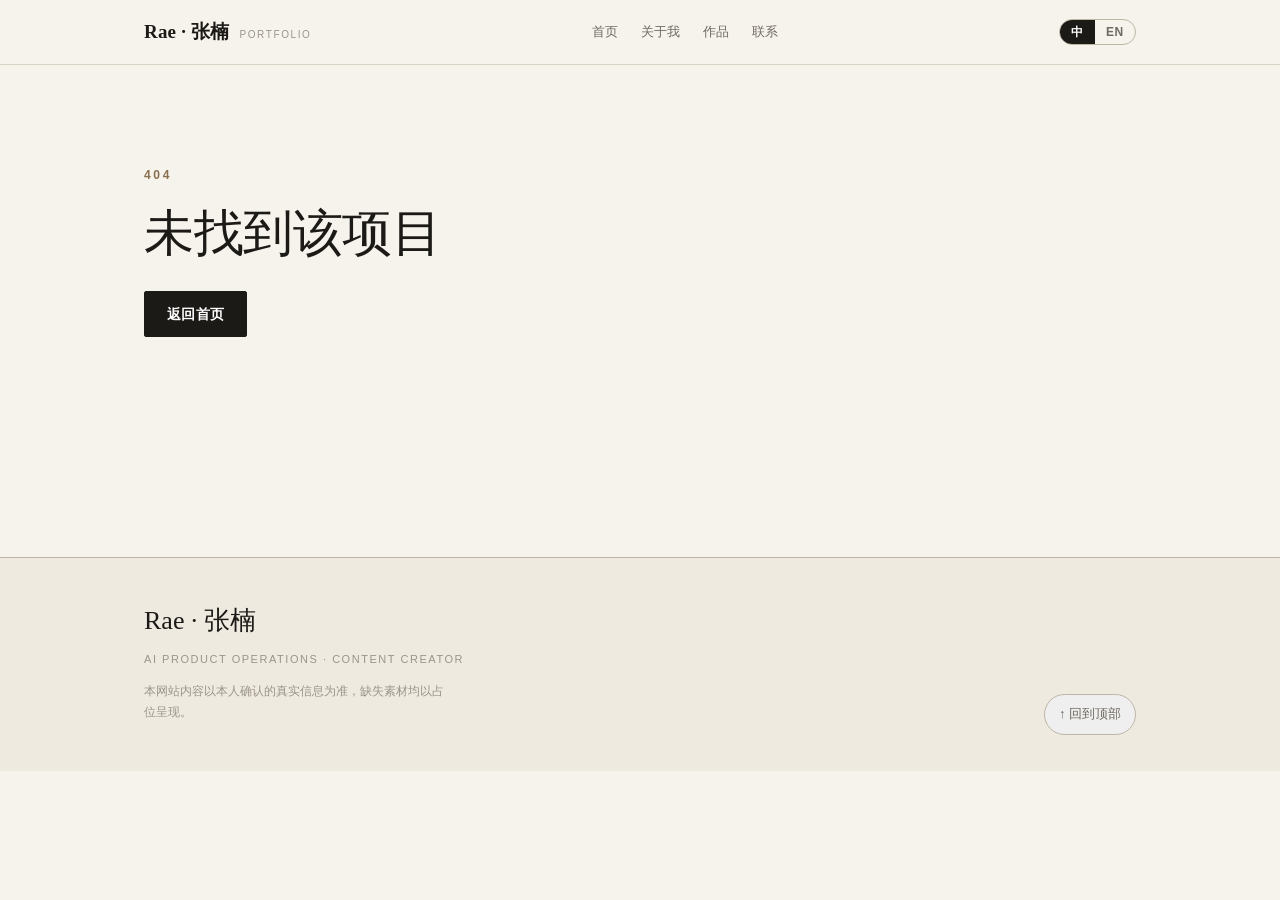
==== commit 4c5353c7: "Add files via upload" ====
--- a/project.html
+++ b/project.html
@@ -110,7 +110,8 @@
 .hero-copy { min-width: 0; }
 .hero-name { font-family: var(--font-serif); font-size: clamp(48px, 10vw, 92px); line-height: .98; font-weight: 500; letter-spacing: -.02em; margin: 0; }
 .hero-name .en { display: block; font-style: italic; color: var(--accent); font-size: .5em; margin-top: 4px; }
-.hero-role { font-size: clamp(13px, 2.4vw, 19px); letter-spacing: .04em; color: var(--ink); margin: 22px 0 18px; font-weight: 600; }
+.hero-tagline { font-family: var(--font-serif); font-style: italic; font-size: clamp(17px, 2.6vw, 23px); line-height: 1.5; color: var(--accent); margin: 18px 0 6px; max-width: 22ch; }
+.hero-role { font-size: clamp(13px, 2.4vw, 18px); letter-spacing: .04em; color: var(--ink); font-weight: 600; margin: 0 0 22px; }
 .hero-seeking { margin-bottom: 18px; }
 .hero-seeking__label { display: block; font-size: 12px; letter-spacing: .14em; text-transform: uppercase; color: var(--ink-faint); margin-bottom: 8px; }
 .hero-intro { color: var(--ink-soft); font-size: clamp(15px, 2.1vw, 18px); line-height: 1.8; max-width: 58ch; margin: 0 0 22px; }
@@ -247,6 +248,53 @@
 .lightbox__close { position: absolute; top: 20px; right: 24px; background: transparent; border: 0; color: #fff; font-size: 36px; line-height: 1; width: 44px; height: 44px; }
 
 /* ==========================================================================
+   v3 新增：层级强化 + About 内嵌结构 + STAR + 一句话总结
+   ========================================================================== */
+/* 三级标题统一视觉层级：二级(sub-title) > 正文 > 细项 */
+.sub-title { font-family: var(--font-serif); font-size: clamp(21px, 3.4vw, 28px); font-weight: 500; line-height: 1.3; margin: 0 0 18px; }
+
+/* About：个人介绍 / 实践经历 / 核心优势 / 工具技能 */
+.about-intro { margin: 34px 0 46px; max-width: 820px; }
+.about-intro p { margin: 0 0 16px; color: var(--ink-soft); font-size: clamp(15px, 2vw, 17px); line-height: 1.95; }
+.about-intro p:last-child { margin-bottom: 0; }
+.about-experience { margin: 46px 0 56px; }
+.exp-grid { display: grid; grid-template-columns: repeat(2, minmax(0, 1fr)); gap: 1px; background: var(--line); border: 1px solid var(--line); }
+.exp-item { background: var(--paper); padding: 24px; }
+.exp-item h4 { font-size: 15px; font-weight: 600; color: var(--accent); margin: 0 0 12px; letter-spacing: .02em; }
+.exp-item p { margin: 0 0 12px; font-size: 14px; line-height: 1.8; color: var(--ink-soft); }
+.exp-item p:last-child { margin-bottom: 0; }
+.about-competencies, .about-skills { margin-top: 64px; padding-top: 56px; border-top: 1px solid var(--line-strong); }
+.about-competencies .lead, .about-skills .lead { margin-bottom: 26px; }
+
+/* comp-card 标题改为 h4（层级：section h2 > sub-title h3 > comp h4） */
+.comp-card__body h4 { font-size: 17px; font-weight: 600; margin: 0 0 10px; }
+.skill-group h4 { font-size: 16px; font-weight: 600; margin: 0 0 14px; }
+
+/* 项目卡片补充经历区块 */
+.additional-wrap { margin-top: 56px; padding-top: 44px; border-top: 1px solid var(--line-strong); }
+
+/* 项目详情：STAR 段落 + 一句话总结 + 素材需求 */
+.project-hero__type { font-size: 13px; color: var(--ink-soft); margin: 0 0 16px; }
+.project-hero__type span { color: var(--ink-faint); }
+.sec-label { font-size: 12px; letter-spacing: .16em; text-transform: uppercase; color: var(--accent); font-weight: 600; font-family: var(--font-sans); }
+.project-section { grid-template-columns: 150px 1fr; }
+.project-section__body p { margin: 0 0 14px; font-size: clamp(15px, 2vw, 17px); line-height: 1.9; color: var(--ink-soft); }
+.project-section__body p:last-child { margin-bottom: 0; }
+.project-section--result { background: var(--accent-soft); border-left: 3px solid var(--accent); padding: 22px 24px; border-radius: var(--radius); }
+.project-section--result .project-section__body p { color: var(--ink); }
+
+.one-liner { margin: 40px 0; padding: 28px 30px; background: var(--ink); color: #fff; border-radius: var(--radius); }
+.one-liner__label { display: block; font-size: 11px; letter-spacing: .2em; text-transform: uppercase; color: #c9b99d; margin-bottom: 12px; }
+.one-liner p { font-family: var(--font-serif); font-size: clamp(20px, 3.4vw, 30px); line-height: 1.45; margin: 0; }
+
+.materials { margin: 0 0 34px; padding: 18px 20px; border: 1px dashed var(--line-strong); border-radius: var(--radius); }
+.materials__label { display: block; font-size: 11px; letter-spacing: .16em; text-transform: uppercase; color: var(--ink-faint); margin-bottom: 8px; }
+.materials p { margin: 0; font-size: 14px; line-height: 1.75; color: var(--ink-soft); }
+
+/* 结果大数字更突出（仅详情页 stats） */
+.stat__value { font-family: var(--font-serif); font-size: clamp(34px, 6vw, 52px); line-height: 1; color: var(--ink); }
+
+/* ==========================================================================
    响应式
    ========================================================================== */
 @media (max-width: 1020px) {
@@ -264,8 +312,9 @@
 @media (max-width: 780px) {
   .hero-grid { grid-template-columns: 1fr; }
   .photo-frame { order: -1; width: 120px; }
-  .comp-grid, .skill-grid, .contact-grid { grid-template-columns: 1fr; }
+  .comp-grid, .skill-grid, .contact-grid, .exp-grid { grid-template-columns: 1fr; }
   .project-grid { grid-template-columns: 1fr; }
+  .one-liner { padding: 22px 20px; }
   .evidence-grid { grid-template-columns: 1fr; }
   .project-section { grid-template-columns: 1fr; gap: 8px; }
   .project-nav { grid-template-columns: 1fr; }
@@ -356,6 +405,10 @@
     return String(s == null ? '' : s)
       .replace(/&/g, '&amp;').replace(/</g, '&lt;').replace(/>/g, '&gt;')
       .replace(/"/g, '&quot;').replace(/'/g, '&#39;');
+  }
+
+  function paras(arr) {
+    return (arr || []).map(function (p) { return '<p>' + esc(p) + '</p>'; }).join('');
   }
 
   function navHref(id) { return isProjectPage ? 'index.html#' + id : '#' + id; }
@@ -447,101 +500,67 @@
         '<div class="hero-copy">' +
           '<p class="eyebrow">' + esc(d.eyebrow) + '</p>' +
           '<h1 class="hero-name" id="hero-title">' + esc(d.name) + '<span class="en">' + esc(d.nameEn) + '</span></h1>' +
+          '<p class="hero-tagline">' + esc(d.tagline) + '</p>' +
           '<p class="hero-role">' + esc(d.role) + '</p>' +
-          '<div class="hero-seeking"><span class="hero-seeking__label">' + esc(lang === 'zh' ? '求职方向' : 'Seeking') + '</span>' +
+          '<div class="hero-seeking"><span class="hero-seeking__label">' + esc(ui.seeking) + '</span>' +
             '<div class="chip-row">' + chips + '</div></div>' +
-          '<p class="hero-intro">' + esc(d.intro) + '</p>' +
+          '<p class="hero-intro">' + esc(d.intro).replace(/\n/g, '<br />') + '</p>' +
           '<div class="hero-meta">' +
-            '<div><strong>' + esc(lang === 'zh' ? '城市' : 'Location') + '：</strong>' + esc(d.location) + '</div>' +
-            '<div><strong>' + esc(lang === 'zh' ? '求职类型' : 'Open to') + '：</strong>' + esc(d.availability) + '</div>' +
+            '<div><strong>' + esc(ui.location) + '：</strong>' + esc(d.location) + '</div>' +
+            '<div><strong>' + esc(ui.availability) + '：</strong>' + esc(d.availability) + '</div>' +
           '</div>' +
           '<div class="btn-row">' +
             '<a class="btn btn--solid" href="#portfolio">' + esc(ui.viewWork) + '</a>' +
+            '<a class="btn btn--ghost" href="#about">' + esc(ui.aboutMe) + '</a>' +
             '<button class="btn btn--ghost" type="button" data-resume>' + esc(ui.downloadResume) + '</button>' +
-            '<a class="btn btn--ghost" href="#contact">' + esc(ui.contactMe) + '</a>' +
           '</div>' +
         '</div>' +
         '<div class="photo-frame">' + photo + '</div>' +
       '</div>';
   }
 
-  /* ---------------- About ---------------- */
+  /* ---------------- About（个人介绍 + 实践经历 + 核心优势 + 工具技能） ---------------- */
   function renderAbout() {
-    var d = t().about;
-    var blocks = d.blocks.map(function (b) {
-      return '<div class="about-block"><h3 class="about-block__tag">' + esc(b.tag) + '</h3>' +
-        b.paragraphs.map(function (p) { return '<p>' + esc(p) + '</p>'; }).join('') + '</div>';
+    var d = t().about, comp = t().competencies, sk = t().skills;
+
+    var intro = '<div class="about-intro"><h3 class="sub-title">' + esc(d.introTitle) + '</h3>' + paras(d.intro) + '</div>';
+
+    var exps = d.experiences.map(function (e) {
+      return '<div class="exp-item"><h4>' + esc(e.title) + '</h4>' + paras(e.paragraphs) + '</div>';
     }).join('');
+    var experience = '<div class="about-experience"><h3 class="sub-title">' + esc(d.experienceTitle) + '</h3>' +
+      '<div class="exp-grid">' + exps + '</div></div>';
+
+    var comps = comp.items.map(function (it) {
+      return '<article class="comp-card">' +
+        '<div class="comp-card__no">' + esc(it.no) + '</div>' +
+        '<div class="comp-card__body"><h4>' + esc(it.title) + '</h4>' +
+        '<p>' + esc(it.desc) + '</p></div></article>';
+    }).join('');
+    var competencies = '<div class="about-competencies" id="competencies">' +
+      '<p class="eyebrow">' + esc(comp.eyebrow) + '</p>' +
+      '<h3 class="sub-title">' + esc(comp.title) + '</h3>' +
+      '<p class="lead">' + esc(comp.intro) + '</p>' +
+      '<div class="comp-grid">' + comps + '</div></div>';
+
+    var groups = sk.groups.map(function (g) {
+      var tools = g.tools.map(function (x) { return '<span class="chip">' + esc(x) + '</span>'; }).join('');
+      return '<div class="skill-group"><h4>' + esc(g.title) + '</h4>' +
+        '<div class="chip-row">' + tools + '</div>' +
+        '<p class="skill-group__usage">' + esc(g.usage) + '</p></div>';
+    }).join('');
+    var skills = '<div class="about-skills" id="skills">' +
+      '<p class="eyebrow">' + esc(sk.eyebrow) + '</p>' +
+      '<h3 class="sub-title">' + esc(sk.title) + '</h3>' +
+      '<p class="lead">' + esc(sk.intro) + '</p>' +
+      '<div class="skill-grid">' + groups + '</div>' +
+      '<p class="skill-note">' + esc(sk.note) + '</p></div>';
+
     document.getElementById('about').innerHTML =
       '<div class="wrap">' +
         '<p class="eyebrow">' + esc(d.eyebrow) + '</p>' +
         '<h2 class="section-title" id="about-title">' + esc(d.title) + '</h2>' +
-        '<div class="about-grid-main">' + blocks + '</div>' +
-      '</div>';
-  }
-
-  /* ---------------- Competencies ---------------- */
-  function renderCompetencies() {
-    var d = t().competencies;
-    var items = d.items.map(function (it) {
-      return '<article class="comp-card">' +
-        '<div class="comp-card__no">' + esc(it.no) + '</div>' +
-        '<div class="comp-card__body">' +
-          '<h3>' + esc(it.title) + '</h3>' +
-          '<p>' + esc(it.desc) + '</p>' +
-          (it.detail ? '<p class="comp-card__detail">' + esc(it.detail) + '</p>' : '') +
-          (it.note ? '<p class="comp-card__note">' + esc(it.note) + '</p>' : '') +
-        '</div></article>';
-    }).join('');
-    document.getElementById('competencies').innerHTML =
-      '<div class="wrap">' +
-        '<p class="eyebrow">' + esc(d.eyebrow) + '</p>' +
-        '<h2 class="section-title" id="competencies-title">' + esc(d.title) + '</h2>' +
-        '<p class="lead">' + esc(d.intro) + '</p>' +
-        '<div class="comp-grid">' + items + '</div>' +
-      '</div>';
-  }
-
-  /* ---------------- Skills ---------------- */
-  function renderSkills() {
-    var d = t().skills;
-    var groups = d.groups.map(function (g) {
-      var tools = g.tools.map(function (x) { return '<span class="chip">' + esc(x) + '</span>'; }).join('');
-      return '<div class="skill-group">' +
-        '<h3>' + esc(g.title) + '</h3>' +
-        '<div class="chip-row">' + tools + '</div>' +
-        '<p class="skill-group__usage">' + esc(g.usage) + '</p>' +
-        '</div>';
-    }).join('');
-    document.getElementById('skills').innerHTML =
-      '<div class="wrap">' +
-        '<p class="eyebrow">' + esc(d.eyebrow) + '</p>' +
-        '<h2 class="section-title" id="skills-title">' + esc(d.title) + '</h2>' +
-        '<p class="lead">' + esc(d.intro) + '</p>' +
-        '<div class="skill-grid">' + groups + '</div>' +
-        '<p class="skill-note">' + esc(d.note) + '</p>' +
-      '</div>';
-  }
-
-  /* ---------------- Resume ---------------- */
-  function renderResume() {
-    var d = t().resume, ui = t().ui;
-    var blocks = d.sections.map(function (sec) {
-      var items = sec.items.map(function (it) {
-        var sub = it.sub ? '<div class="resume-item__sub">' + esc(it.sub) + '</div>' : '';
-        var time = it.time && it.time !== '—' ? '<div class="resume-item__time">' + esc(it.time) + '</div>' : '';
-        var desc = it.desc ? '<div class="resume-item__desc">' + esc(it.desc) + '</div>' : '';
-        return '<div class="resume-item"><div><h4 class="resume-item__title">' + esc(it.title) + '</h4>' + sub + '</div>' + time + desc + '</div>';
-      }).join('');
-      return '<div class="resume-block"><h3>' + esc(sec.heading) + '</h3>' + items + '</div>';
-    }).join('');
-    document.getElementById('resume').innerHTML =
-      '<div class="wrap">' +
-        '<p class="eyebrow">' + esc(d.eyebrow) + '</p>' +
-        '<h2 class="section-title" id="resume-title">' + esc(d.title) + '</h2>' +
-        '<p class="resume-note">' + esc(d.note) + '</p>' +
-        '<button class="btn btn--solid btn--sm" type="button" data-resume style="margin:20px 0 8px">' + esc(ui.downloadResume) + '</button>' +
-        blocks +
+        intro + experience + competencies + skills +
       '</div>';
   }
 
@@ -570,33 +589,21 @@
   }
 
   function renderProjectsInto(el, featured) {
-    var d = t();
-    var list = d.projects.filter(function (p) { return !!p.featured === featured; });
-    var cards = list.map(renderCard).join('');
-    el.innerHTML = '<div class="project-grid">' + cards + '</div>';
+    var list = t().projects.filter(function (p) { return !!p.featured === featured; });
+    el.innerHTML = '<div class="project-grid">' + list.map(renderCard).join('') + '</div>';
   }
 
   function renderPortfolio() {
-    var d = t();
     document.getElementById('portfolio').innerHTML =
       '<div class="wrap">' +
         '<p class="eyebrow">Portfolio</p>' +
         '<h2 class="section-title" id="portfolio-title">' +
-          esc(lang === 'zh' ? '重点项目作品' : 'Featured projects') + '</h2>' +
+          esc(t().ui.featured) + '</h2>' +
         '<div id="featured-grid"></div>' +
+        '<div class="additional-wrap"><h3 class="sub-title" id="experience-title">' + esc(t().ui.additional) + '</h3>' +
+          '<div id="additional-grid"></div></div>' +
       '</div>';
     renderProjectsInto(document.getElementById('featured-grid'), true);
-  }
-
-  function renderExperience() {
-    var d = t();
-    document.getElementById('experience').innerHTML =
-      '<div class="wrap">' +
-        '<p class="eyebrow">Experience</p>' +
-        '<h2 class="section-title" id="experience-title">' +
-          esc(lang === 'zh' ? '更多经历' : 'Additional experience') + '</h2>' +
-        '<div id="additional-grid"></div>' +
-      '</div>';
     renderProjectsInto(document.getElementById('additional-grid'), false);
   }
 
@@ -648,9 +655,9 @@
   /* ---------------- 素材（图片 / 视频） ---------------- */
   function evidenceHTML(p) {
     var d = t();
-    var has = p.evidence && p.evidence.length;
-    if (!has) {
-      return '<div class="evidence"><h2>' + esc(lang === 'zh' ? '关键素材' : 'Key material') + '</h2>' +
+    var blockTitle = lang === 'zh' ? '关键素材' : 'Key material';
+    if (!p.evidence || !p.evidence.length) {
+      return '<div class="evidence"><h2 class="sub-title">' + esc(blockTitle) + '</h2>' +
         '<div class="evidence-grid"><div class="evidence-item"><span>' + esc(d.ui.placeholder) + '</span></div></div>' +
         (p.evidenceNote ? '<p class="evidence-note">' + esc(p.evidenceNote) + '</p>' : '') + '</div>';
     }
@@ -667,12 +674,12 @@
         '<img src="' + esc(ev.src) + '" alt="' + esc(ev.caption || '') + '" data-zoom loading="lazy" />' +
         (ev.caption ? '<figcaption>' + esc(ev.caption) + '</figcaption>' : '') + '</figure>';
     }).join('');
-    return '<div class="evidence"><h2>' + esc(lang === 'zh' ? '关键素材' : 'Key material') + '</h2>' +
+    return '<div class="evidence"><h2 class="sub-title">' + esc(blockTitle) + '</h2>' +
       '<div class="evidence-grid">' + items + '</div>' +
       (p.evidenceNote ? '<p class="evidence-note">' + esc(p.evidenceNote) + '</p>' : '') + '</div>';
   }
 
-  /* ---------------- 项目详情页 ---------------- */
+  /* ---------------- 项目详情页（STAR） ---------------- */
   function renderProjectPage() {
     var d = t();
     var params = new URLSearchParams(location.search);
@@ -691,6 +698,7 @@
     var p = d.projects[idx];
     var cat = d.categories.find(function (c) { return c.key === p.category; });
     var badges = p.badge.map(function (b) { return '<span class="chip">' + esc(b) + '</span>'; }).join('');
+
     var stats = '';
     if (p.stats && p.stats.length) {
       stats = '<div class="stats">' + p.stats.map(function (s) {
@@ -698,11 +706,24 @@
           '<div class="stat__label">' + esc(s.label) + '</div></div>';
       }).join('') + '</div>' + (p.statsNote ? '<p class="stats-note">' + esc(p.statsNote) + '</p>' : '');
     }
-    var sections = p.sections.map(function (sec, i) {
+
+    var secLabels = { situation: d.ui.situation, task: d.ui.task, action: d.ui.action, result: d.ui.result };
+    var sections = p.sections.map(function (sec) {
+      var label = secLabels[sec.key] || '';
+      var isResult = sec.key === 'result';
       var body = sec.body.map(function (para) { return '<p>' + esc(para) + '</p>'; }).join('');
-      return '<div class="project-section"><h2><span class="sec-no">' + String(i + 1).padStart(2, '0') + '</span>' +
-        esc(sec.heading) + '</h2><div class="project-section__body">' + body + '</div></div>';
+      return '<div class="project-section' + (isResult ? ' project-section--result' : '') + '">' +
+        '<h2><span class="sec-label">' + esc(label) + '</span></h2>' +
+        '<div class="project-section__body">' + body + '</div></div>';
     }).join('');
+
+    var oneLine = p.oneLine
+      ? '<div class="one-liner"><span class="one-liner__label">' + esc(d.ui.oneLine) + '</span>' +
+        '<p>' + esc(p.oneLine) + '</p></div>'
+      : '';
+    var materials = p.materials
+      ? '<div class="materials"><span class="materials__label">' + esc(d.ui.materials) + '</span><p>' + esc(p.materials) + '</p></div>'
+      : '';
 
     var prev = d.projects[idx - 1];
     var next = d.projects[idx + 1];
@@ -717,13 +738,14 @@
       '<div class="wrap">' +
         '<div class="project-hero">' +
           '<a class="project-back" href="index.html#portfolio">← ' + esc(d.ui.backHome) + '</a>' +
-          '<div class="project-hero__cat">' + esc(cat ? cat.name : '') + ' · ' + esc(p.no) + '</div>' +
+          '<div class="project-hero__cat">' + esc(cat ? cat.name : (p.type || '')) + ' · ' + esc(p.no) + '</div>' +
           '<h1 class="project-hero__title">' + esc(p.title) + '</h1>' +
           '<p class="project-hero__sub">' + esc(p.subtitle) + '</p>' +
+          (p.type ? '<p class="project-hero__type"><span>' + esc(d.ui.projectType) + '：</span>' + esc(p.type) + '</p>' : '') +
           '<div class="chip-row">' + badges + '</div>' + stats +
           (p.disclaimer ? '<div class="disclaimer">' + esc(p.disclaimer) + '</div>' : '') +
         '</div>' +
-        '<div class="project-body">' + sections + evidenceHTML(p) + navHtml + '</div>' +
+        '<div class="project-body">' + sections + oneLine + materials + evidenceHTML(p) + navHtml + '</div>' +
       '</div>';
   }
 
@@ -767,8 +789,8 @@
           window.open(pdf, '_blank');
         } else {
           toast(lang === 'zh'
-            ? '简历 PDF 待上传：把 PDF 放到 assets/documents/resume/ 目录，并在 content.js 的 contact.resumePdf 填入路径后重新发布。'
-            : 'Résumé PDF pending: place the PDF in assets/documents/resume/ and set contact.resumePdf in content.js, then republish.');
+            ? '简历 PDF 待上传：上传后将在此提供下载。'
+            : 'Résumé PDF pending: the download will appear here once uploaded.');
         }
       });
     });
@@ -782,11 +804,7 @@
     } else {
       renderHero();
       renderAbout();
-      renderCompetencies();
-      renderSkills();
-      renderResume();
       renderPortfolio();
-      renderExperience();
       renderContact();
       highlightNav();
     }
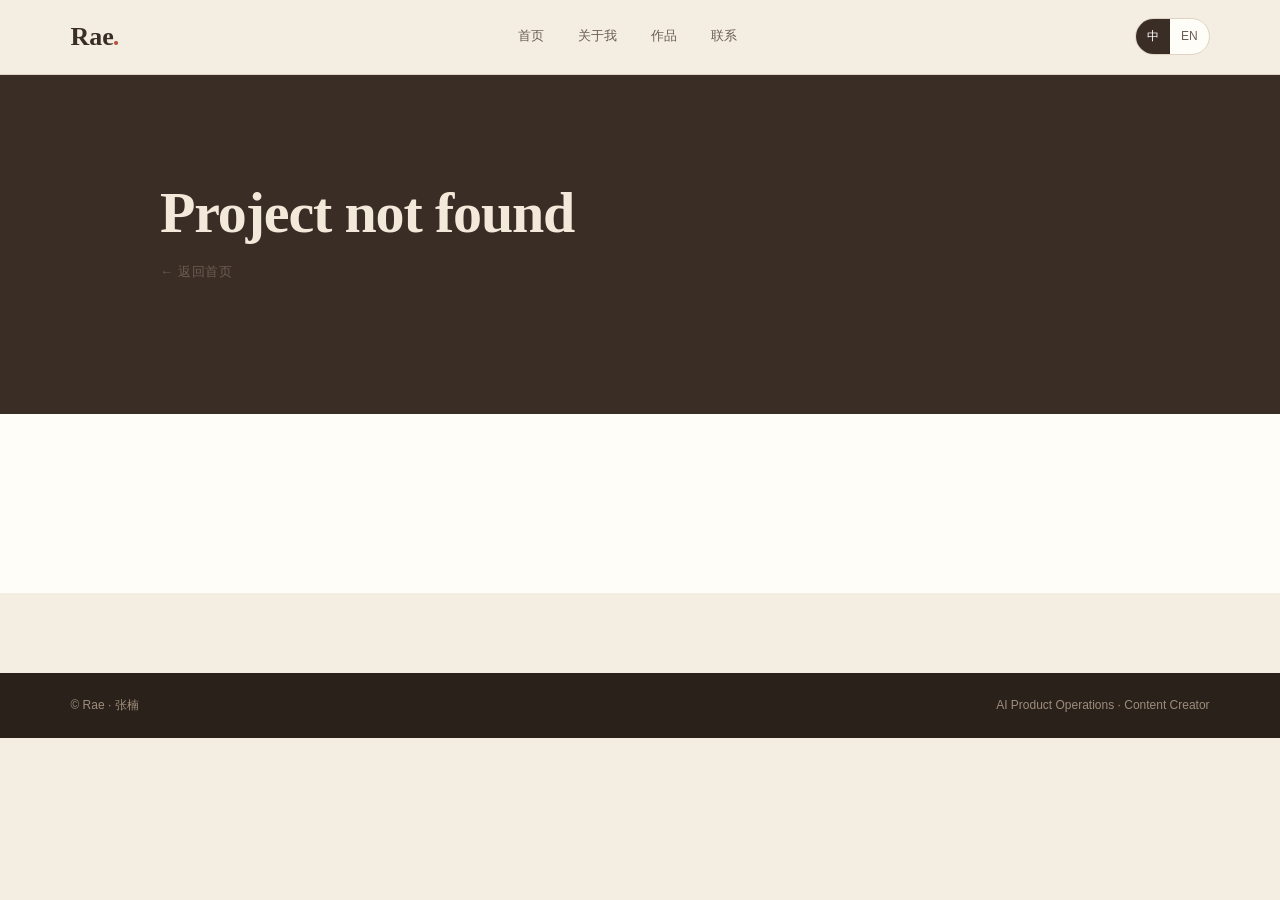
==== commit 2fb127da: "Add files via upload" ====
--- a/project.html
+++ b/project.html
@@ -1,821 +1,206 @@
 <!DOCTYPE html>
 <html lang="zh-CN">
 <head>
-  <meta charset="UTF-8" />
-  <meta name="viewport" content="width=device-width, initial-scale=1.0, viewport-fit=cover" />
-  <meta name="theme-color" content="#f6f3ec" />
-  <meta name="description" content="Rae 张楠 — 项目详情" />
-  <title>项目详情 — Rae</title>
-  <link rel="preconnect" href="https://fonts.googleapis.com" />
-  <link rel="preconnect" href="https://fonts.gstatic.com" crossorigin />
-  <link href="https://fonts.googleapis.com/css2?family=DM+Sans:wght@400;500;600;700&family=Noto+Sans+SC:wght@400;500;600;700&family=Playfair+Display:ital,wght@0,500;0,600;1,500&display=swap" rel="stylesheet" />
-  <style>
-/* ==========================================================================
-   Rae Portfolio — Minimalist Editorial
-   暖白 / 米色主调，衬线标题，网格与留白，移动优先
-   ========================================================================== */
-
-:root {
-  --bg: #f6f3ec;
-  --bg-alt: #efeae0;
-  --paper: #fffdf8;
-  --ink: #1c1a17;
-  --ink-soft: #6f6a61;
-  --ink-faint: #9a948a;
-  --line: #d8d2c5;
-  --line-strong: #bdb5a6;
-  --accent: #8a6f4e;
-  --accent-soft: #e7ddcd;
-  --placeholder-bg: #e9e3d8;
-
-  --font-serif: "Playfair Display", "Songti SC", "STSong", "SimSun", Georgia, serif;
-  --font-sans: "DM Sans", "Noto Sans SC", -apple-system, BlinkMacSystemFont, "Segoe UI", sans-serif;
-
-  --wrap: 1120px;
-  --pad: clamp(20px, 5vw, 64px);
-  --section-y: clamp(64px, 10vw, 120px);
-  --radius: 2px;
+<meta charset="UTF-8" />
+<meta name="viewport" content="width=device-width, initial-scale=1.0, viewport-fit=cover" />
+<meta name="theme-color" content="#3a2d26" />
+<link rel="icon" href="data:image/svg+xml,%3Csvg xmlns='http://www.w3.org/2000/svg' viewBox='0 0 64 64'%3E%3Crect width='64' height='64' fill='%233a2d26'/%3E%3Ctext x='32' y='45' font-family='Georgia' font-size='40' fill='%23e8c98f' text-anchor='middle' font-style='italic'%3ER%3C/text%3E%3C/svg%3E">
+<title>项目详情 — Rae</title>
+<style>
+@font-face{font-family:'Playfair';src:url('fonts/playfair.woff2') format('woff2');font-weight:400 700;font-style:normal;font-display:swap}
+@font-face{font-family:'Playfair';src:url('fonts/playfair-italic.woff2') format('woff2');font-weight:400 700;font-style:italic;font-display:swap}
+@font-face{font-family:'Caveat';src:url('fonts/caveat.woff2') format('woff2');font-weight:400 700;font-display:swap}
+@font-face{font-family:'DM Sans';src:url('fonts/dmsans.woff2') format('woff2');font-weight:400 700;font-display:swap}
+@font-face{font-family:'MaShan';src:url('fonts/mashan.woff2') format('woff2');font-display:swap}
+@font-face{font-family:'ZCOOL';src:url('fonts/zcool.woff2') format('woff2');font-display:swap}
+:root{
+  --brown:#3a2d26;--brown2:#4a3a31;--brown-ink:#2a211b;--mint:#bcd8d8;--mint-ink:#27595e;
+  --cream:#f4eee2;--paper:#fffdf7;--paper2:#fbf6ec;--ink:#241d17;--soft:#6b5d51;--faint:#a29789;
+  --line:#ded3c2;--accent:#b35840;
+  --serif:'Playfair',Georgia,'Songti SC','STSong',serif;--brush:'MaShan','STKaiti','KaiTi',cursive;
+  --zh:'ZCOOL','Songti SC','STSong',serif;--script:'Caveat','Segoe Script',cursive;
+  --sans:'DM Sans','PingFang SC','Microsoft YaHei',sans-serif;--pad:clamp(20px,5.5vw,80px);
 }
-
-*, *::before, *::after { box-sizing: border-box; }
-html { scroll-behavior: smooth; -webkit-text-size-adjust: 100%; }
-body {
-  margin: 0;
-  background: var(--bg);
-  color: var(--ink);
-  font-family: var(--font-sans);
-  font-size: 16px;
-  line-height: 1.75;
-  -webkit-font-smoothing: antialiased;
-  text-rendering: optimizeLegibility;
-}
-img, video { max-width: 100%; display: block; }
-a { color: inherit; text-decoration: none; }
-button { font: inherit; cursor: pointer; }
-:focus-visible { outline: 2px solid var(--accent); outline-offset: 3px; }
-
-.skip-link { position: absolute; left: -9999px; top: 0; background: var(--ink); color: #fff; padding: 10px 16px; z-index: 1000; }
-.skip-link:focus { left: 12px; top: 12px; }
-.noscript { margin: 20px; padding: 16px 20px; background: #fff3d6; border: 1px solid #e0c98a; color: #5a4410; }
-
-.toast {
-  position: fixed; left: 50%; bottom: 28px; transform: translate(-50%, 20px);
-  background: var(--ink); color: #fff; padding: 14px 20px; border-radius: var(--radius);
-  font-size: 14px; line-height: 1.6; max-width: min(520px, 90vw); z-index: 300;
-  opacity: 0; pointer-events: none; transition: opacity .25s ease, transform .25s ease;
-  box-shadow: 0 10px 30px rgba(0,0,0,.2);
-}
-.toast.is-show { opacity: 1; transform: translate(-50%, 0); }
-
-/* ---------- 布局 / 排版 ---------- */
-.wrap { width: 100%; max-width: var(--wrap); margin-inline: auto; padding-inline: var(--pad); }
-.section { padding-block: var(--section-y); scroll-margin-top: 72px; }
-.section--alt { background: var(--bg-alt); }
-.eyebrow { font-size: 12px; font-weight: 600; letter-spacing: 0.22em; text-transform: uppercase; color: var(--accent); margin: 0 0 18px; }
-.section-title { font-family: var(--font-serif); font-weight: 500; font-size: clamp(28px, 5vw, 50px); line-height: 1.18; letter-spacing: -0.01em; margin: 0 0 28px; }
-.lead { font-size: clamp(16px, 2.2vw, 19px); line-height: 1.85; color: var(--ink-soft); max-width: 62ch; margin: 0 0 32px; }
-.chip { display: inline-block; font-size: 12px; letter-spacing: 0.04em; padding: 5px 11px; border: 1px solid var(--line-strong); border-radius: 999px; color: var(--ink-soft); background: transparent; white-space: nowrap; }
-.chip--accent { border-color: var(--accent); color: var(--accent); }
-.chip-row { display: flex; flex-wrap: wrap; gap: 8px; }
-
-.btn { display: inline-flex; align-items: center; justify-content: center; gap: 8px; min-height: 46px; padding: 0 22px; border-radius: var(--radius); font-size: 14px; font-weight: 600; letter-spacing: 0.02em; border: 1px solid var(--ink); transition: background .2s ease, color .2s ease, transform .2s ease, border-color .2s ease; }
-.btn:hover { transform: translateY(-2px); }
-.btn--solid { background: var(--ink); color: #fff; }
-.btn--solid:hover { background: var(--accent); border-color: var(--accent); }
-.btn--ghost { background: transparent; color: var(--ink); }
-.btn--ghost:hover { background: var(--ink); color: #fff; }
-.btn--sm { min-height: 40px; padding: 0 16px; font-size: 13px; }
-.btn-row { display: flex; flex-wrap: wrap; gap: 12px; }
-
-/* ---------- 导航 ---------- */
-.site-header { position: sticky; top: 0; z-index: 100; background: rgba(246, 243, 236, .94); backdrop-filter: saturate(150%) blur(12px); -webkit-backdrop-filter: saturate(150%) blur(12px); border-bottom: 1px solid var(--line); }
-.header-inner { display: flex; align-items: center; justify-content: space-between; min-height: 64px; gap: 16px; }
-.brand { display: flex; align-items: baseline; gap: 10px; font-family: var(--font-serif); font-size: 19px; font-weight: 600; letter-spacing: .01em; white-space: nowrap; }
-.brand small { font-family: var(--font-sans); font-size: 10px; font-weight: 500; letter-spacing: .16em; text-transform: uppercase; color: var(--ink-faint); }
-.nav { display: flex; align-items: center; gap: clamp(10px, 1.8vw, 24px); flex-wrap: wrap; }
-.nav a { font-size: 13px; color: var(--ink-soft); position: relative; padding-block: 6px; white-space: nowrap; }
-.nav a::after { content: ""; position: absolute; left: 0; bottom: 0; width: 0; height: 1px; background: var(--ink); transition: width .25s ease; }
-.nav a:hover, .nav a.is-active { color: var(--ink); }
-.nav a:hover::after, .nav a.is-active::after { width: 100%; }
-.header-tools { display: flex; align-items: center; gap: 12px; }
-.lang-toggle { display: inline-flex; align-items: center; border: 1px solid var(--line-strong); border-radius: 999px; overflow: hidden; }
-.lang-toggle button { border: 0; background: transparent; color: var(--ink-soft); font-size: 12px; font-weight: 600; letter-spacing: .06em; padding: 6px 11px; line-height: 1; }
-.lang-toggle button.is-active { background: var(--ink); color: #fff; }
-.menu-toggle { display: none; border: 1px solid var(--line-strong); background: transparent; border-radius: var(--radius); width: 40px; height: 36px; align-items: center; justify-content: center; flex-direction: column; gap: 5px; }
-.menu-toggle span { width: 18px; height: 1.5px; background: var(--ink); display: block; }
-
-/* ---------- Hero（照片大幅缩小） ---------- */
-.hero { padding-top: clamp(44px, 8vw, 96px); }
-.hero-grid { display: grid; grid-template-columns: 1fr auto; gap: clamp(28px, 5vw, 64px); align-items: center; }
-.hero-copy { min-width: 0; }
-.hero-name { font-family: var(--font-serif); font-size: clamp(48px, 10vw, 92px); line-height: .98; font-weight: 500; letter-spacing: -.02em; margin: 0; }
-.hero-name .en { display: block; font-style: italic; color: var(--accent); font-size: .5em; margin-top: 4px; }
-.hero-tagline { font-family: var(--font-serif); font-style: italic; font-size: clamp(17px, 2.6vw, 23px); line-height: 1.5; color: var(--accent); margin: 18px 0 6px; max-width: 22ch; }
-.hero-role { font-size: clamp(13px, 2.4vw, 18px); letter-spacing: .04em; color: var(--ink); font-weight: 600; margin: 0 0 22px; }
-.hero-seeking { margin-bottom: 18px; }
-.hero-seeking__label { display: block; font-size: 12px; letter-spacing: .14em; text-transform: uppercase; color: var(--ink-faint); margin-bottom: 8px; }
-.hero-intro { color: var(--ink-soft); font-size: clamp(15px, 2.1vw, 18px); line-height: 1.8; max-width: 58ch; margin: 0 0 22px; }
-.hero-meta { display: grid; gap: 6px; margin: 0 0 26px; font-size: 13px; color: var(--ink-soft); }
-.hero-meta strong { color: var(--ink); font-weight: 600; }
-.photo-frame {
-  width: clamp(120px, 16vw, 176px);
-  aspect-ratio: 3 / 4;
-  border: 1px solid var(--line-strong);
-  background: repeating-linear-gradient(45deg, transparent, transparent 10px, rgba(0,0,0,.018) 10px, rgba(0,0,0,.018) 11px), var(--placeholder-bg);
-  border-radius: var(--radius);
-  display: flex; flex-direction: column; align-items: center; justify-content: center;
-  text-align: center; padding: 12px; overflow: hidden; flex-shrink: 0;
-}
-.photo-frame img { width: 100%; height: 100%; object-fit: cover; position: absolute; inset: 0; }
-.photo-frame__icon { font-family: var(--font-serif); font-style: italic; font-size: 40px; color: var(--line-strong); line-height: 1; }
-.photo-frame__text { font-size: 11px; color: var(--ink-soft); margin-top: 10px; }
-.photo-frame__hint { font-size: 10px; color: var(--ink-faint); margin-top: 4px; }
-
-/* ---------- About ---------- */
-.about-grid-main { display: grid; gap: 30px; max-width: 820px; }
-.about-block { padding-left: 22px; border-left: 2px solid var(--line-strong); }
-.about-block__tag { font-size: 13px; font-weight: 600; letter-spacing: .06em; color: var(--accent); margin: 0 0 12px; }
-.about-block p { margin: 0 0 14px; color: var(--ink-soft); font-size: 16px; line-height: 1.9; }
-.about-block p:last-child { margin-bottom: 0; }
-
-/* ---------- Competencies ---------- */
-.comp-grid { display: grid; grid-template-columns: repeat(2, minmax(0, 1fr)); gap: 1px; background: var(--line); border: 1px solid var(--line); }
-.comp-card { display: grid; grid-template-columns: 40px 1fr; gap: 16px; background: var(--paper); padding: 26px; }
-.comp-card__no { font-family: var(--font-serif); font-style: italic; font-size: 22px; color: var(--accent); line-height: 1.2; }
-.comp-card__body h3 { font-size: 18px; font-weight: 600; margin: 0 0 10px; }
-.comp-card__body p { margin: 0 0 10px; font-size: 14px; line-height: 1.75; color: var(--ink-soft); }
-.comp-card__detail { color: var(--ink-soft); }
-.comp-card__note { font-size: 12px !important; color: var(--ink-faint) !important; border-left: 2px solid var(--line-strong); padding-left: 10px; }
-
-/* ---------- Skills ---------- */
-.skill-grid { display: grid; grid-template-columns: repeat(2, minmax(0, 1fr)); gap: clamp(18px, 3vw, 30px); }
-.skill-group { border-top: 1px solid var(--line-strong); padding-top: 18px; }
-.skill-group h3 { font-size: 17px; font-weight: 600; margin: 0 0 14px; }
-.skill-group__usage { font-size: 13px; line-height: 1.7; color: var(--ink-soft); margin: 14px 0 0; }
-.skill-note { margin-top: 30px; font-size: 13px; color: var(--ink-faint); border-left: 2px solid var(--line-strong); padding-left: 14px; }
-
-/* ---------- Resume ---------- */
-.resume-note { font-size: 13px; color: var(--ink-soft); max-width: 56ch; }
-.resume-block { margin-top: 40px; }
-.resume-block h3 { font-size: 13px; letter-spacing: .18em; text-transform: uppercase; color: var(--accent); margin: 0 0 16px; padding-bottom: 12px; border-bottom: 1px solid var(--line-strong); font-weight: 600; }
-.resume-item { display: grid; grid-template-columns: 1fr auto; gap: 6px 24px; padding: 16px 0; border-bottom: 1px solid var(--line); }
-.resume-item__title { font-size: 16px; font-weight: 600; margin: 0; }
-.resume-item__sub { font-size: 13px; color: var(--accent); margin-top: 2px; }
-.resume-item__time { font-size: 12px; color: var(--ink-faint); text-align: right; white-space: nowrap; }
-.resume-item__desc { grid-column: 1 / -1; font-size: 13px; color: var(--ink-soft); margin-top: 4px; }
-
-/* ---------- 项目卡片 ---------- */
-.project-grid { display: grid; grid-template-columns: repeat(2, minmax(0, 1fr)); gap: clamp(18px, 3vw, 28px); }
-.project-card { display: flex; flex-direction: column; background: var(--paper); border: 1px solid var(--line); border-radius: var(--radius); padding: 24px; transition: transform .25s ease, box-shadow .25s ease, border-color .25s ease; }
-.project-card:hover { transform: translateY(-4px); box-shadow: 0 14px 34px rgba(28,26,23,.08); border-color: var(--line-strong); }
-.project-card__top { display: flex; justify-content: space-between; align-items: center; gap: 10px; margin-bottom: 16px; }
-.project-card__no { font-family: var(--font-serif); font-style: italic; color: var(--accent); font-size: 15px; }
-.project-card__thumb { aspect-ratio: 16 / 9; background: repeating-linear-gradient(45deg, transparent, transparent 9px, rgba(0,0,0,.018) 9px, rgba(0,0,0,.018) 10px), var(--placeholder-bg); border: 1px solid var(--line); display: flex; align-items: center; justify-content: center; color: var(--ink-faint); font-size: 12px; letter-spacing: .04em; margin-bottom: 16px; overflow: hidden; }
-.project-card__thumb img { width: 100%; height: 100%; object-fit: cover; }
-.project-card__title { font-family: var(--font-serif); font-size: clamp(20px, 2.8vw, 26px); font-weight: 500; line-height: 1.25; margin: 0 0 8px; }
-.project-card__sub { color: var(--ink-soft); font-size: 14px; margin: 0 0 14px; flex: 1; }
-.project-card__stats { display: flex; flex-wrap: wrap; gap: 6px 16px; font-size: 13px; color: var(--ink-soft); margin-bottom: 16px; }
-.project-card__stats strong { color: var(--ink); }
-.project-card__foot { display: flex; justify-content: space-between; align-items: center; gap: 12px; padding-top: 14px; border-top: 1px solid var(--line); }
-.project-card__link { font-size: 13px; font-weight: 600; color: var(--accent); display: inline-flex; align-items: center; gap: 6px; }
-.project-card__link:hover { gap: 10px; }
-
-/* ---------- Contact ---------- */
-.contact-grid { display: grid; grid-template-columns: 1fr 1fr; gap: clamp(32px, 6vw, 72px); }
-.contact-list { border-top: 1px solid var(--line-strong); }
-.contact-row { display: grid; grid-template-columns: 110px 1fr; gap: 16px; padding: 16px 0; border-bottom: 1px solid var(--line); align-items: center; }
-.contact-row__label { font-size: 13px; color: var(--ink-faint); letter-spacing: .04em; }
-.contact-row__value { font-size: 15px; word-break: break-all; }
-.contact-row__value a { border-bottom: 1px solid var(--line-strong); }
-.contact-empty { font-size: 14px; color: var(--ink-faint); }
-.privacy-note { margin-top: 24px; font-size: 13px; color: var(--ink-soft); background: var(--bg-alt); border: 1px solid var(--line); padding: 16px 18px; border-radius: var(--radius); }
-
-/* ---------- Footer ---------- */
-.site-footer { border-top: 1px solid var(--line-strong); padding: 40px 0 36px; background: var(--bg-alt); }
-.footer-inner { display: flex; justify-content: space-between; align-items: flex-end; gap: 24px; flex-wrap: wrap; }
-.footer-brand { font-family: var(--font-serif); font-size: 26px; font-weight: 500; }
-.footer-tag { font-size: 11px; letter-spacing: .14em; text-transform: uppercase; color: var(--ink-faint); margin-top: 6px; }
-.footer-note { font-size: 12px; color: var(--ink-faint); max-width: 46ch; margin-top: 12px; }
-.footer-top { font-size: 13px; color: var(--ink-soft); border: 1px solid var(--line-strong); padding: 8px 14px; border-radius: 999px; }
-.footer-top:hover { background: var(--ink); color: #fff; border-color: var(--ink); }
-
-/* ==========================================================================
-   项目详情页
-   ========================================================================== */
-.project-main { padding-bottom: var(--section-y); }
-.project-hero { padding: clamp(40px, 7vw, 80px) 0 clamp(30px, 5vw, 54px); border-bottom: 1px solid var(--line-strong); }
-.project-back { display: inline-flex; align-items: center; gap: 8px; font-size: 13px; color: var(--ink-soft); margin-bottom: 28px; }
-.project-back:hover { color: var(--accent); }
-.project-hero__cat { font-size: 12px; letter-spacing: .16em; text-transform: uppercase; color: var(--accent); margin-bottom: 16px; }
-.project-hero__title { font-family: var(--font-serif); font-size: clamp(34px, 6.5vw, 64px); line-height: 1.08; font-weight: 500; letter-spacing: -.01em; margin: 0 0 18px; }
-.project-hero__sub { font-size: clamp(16px, 2.5vw, 20px); color: var(--ink-soft); max-width: 60ch; margin: 0 0 22px; }
-.stats { display: grid; grid-template-columns: repeat(auto-fit, minmax(120px, 1fr)); gap: 1px; background: var(--line); border: 1px solid var(--line); margin: 30px 0 0; }
-.stat { background: var(--paper); padding: 20px 16px; }
-.stat__value { font-family: var(--font-serif); font-size: clamp(24px, 4vw, 36px); line-height: 1; color: var(--ink); }
-.stat__label { font-size: 12px; color: var(--ink-soft); margin-top: 8px; }
-.stats-note { font-size: 12px; color: var(--ink-faint); margin-top: 10px; }
-.disclaimer { margin-top: 28px; background: var(--accent-soft); border-left: 3px solid var(--accent); padding: 14px 18px; font-size: 14px; color: #554527; border-radius: 0 var(--radius) var(--radius) 0; }
-.project-body { padding-top: clamp(36px, 6vw, 60px); }
-.project-section { display: grid; grid-template-columns: 220px 1fr; gap: clamp(20px, 5vw, 60px); padding: 24px 0; border-bottom: 1px solid var(--line); }
-.project-section h2 { font-size: 15px; font-weight: 600; margin: 0; color: var(--ink); }
-.sec-no { color: var(--accent); font-family: var(--font-serif); font-style: italic; margin-right: 10px; }
-.project-section__body p { margin: 0 0 14px; color: var(--ink-soft); font-size: 16px; }
-.project-section__body p:last-child { margin-bottom: 0; }
-
-/* ---------- 素材（图片 / 视频） ---------- */
-.evidence { margin-top: 48px; }
-.evidence h2 { font-family: var(--font-serif); font-size: 28px; font-weight: 500; margin: 0 0 20px; }
-.evidence-grid { display: grid; grid-template-columns: repeat(2, minmax(0, 1fr)); gap: 18px; }
-.evidence-item { margin: 0; background: repeating-linear-gradient(45deg, transparent, transparent 9px, rgba(0,0,0,.018) 9px, rgba(0,0,0,.018) 10px), var(--placeholder-bg); border: 1px solid var(--line); display: flex; flex-direction: column; align-items: center; justify-content: center; color: var(--ink-faint); font-size: 13px; text-align: center; padding: 16px; min-height: 200px; border-radius: var(--radius); overflow: hidden; }
-.evidence-item img { width: 100%; height: auto; object-fit: contain; cursor: zoom-in; }
-.evidence-item video { width: 100%; height: auto; max-height: 70vh; background: #000; border-radius: var(--radius); }
-.evidence-item figcaption { font-size: 12px; color: var(--ink-soft); padding-top: 10px; text-align: left; width: 100%; }
-.evidence-note { font-size: 13px; color: var(--ink-faint); margin-top: 16px; }
-
-.project-nav { display: grid; grid-template-columns: 1fr 1fr; gap: 18px; margin-top: 60px; padding-top: 28px; border-top: 1px solid var(--line-strong); }
-.project-nav a { padding: 20px; border: 1px solid var(--line); border-radius: var(--radius); background: var(--paper); transition: border-color .2s ease, transform .2s ease; }
-.project-nav a:hover { border-color: var(--accent); transform: translateY(-3px); }
-.project-nav a.next { text-align: right; }
-.project-nav__label { font-size: 12px; color: var(--ink-faint); letter-spacing: .1em; text-transform: uppercase; }
-.project-nav__title { font-family: var(--font-serif); font-size: 18px; margin-top: 8px; }
-
-/* ---------- 灯箱 ---------- */
-.lightbox { position: fixed; inset: 0; z-index: 200; background: rgba(20,18,15,.94); display: flex; flex-direction: column; align-items: center; justify-content: center; padding: 6vh 5vw; }
-.lightbox[hidden] { display: none; }
-.lightbox__stage { max-width: 92vw; max-height: 80vh; display: flex; align-items: center; justify-content: center; }
-.lightbox__stage img { max-width: 92vw; max-height: 80vh; object-fit: contain; }
-.lightbox__caption { color: #e8e2d6; font-size: 13px; margin: 18px 0 0; text-align: center; }
-.lightbox__close { position: absolute; top: 20px; right: 24px; background: transparent; border: 0; color: #fff; font-size: 36px; line-height: 1; width: 44px; height: 44px; }
-
-/* ==========================================================================
-   v3 新增：层级强化 + About 内嵌结构 + STAR + 一句话总结
-   ========================================================================== */
-/* 三级标题统一视觉层级：二级(sub-title) > 正文 > 细项 */
-.sub-title { font-family: var(--font-serif); font-size: clamp(21px, 3.4vw, 28px); font-weight: 500; line-height: 1.3; margin: 0 0 18px; }
-
-/* About：个人介绍 / 实践经历 / 核心优势 / 工具技能 */
-.about-intro { margin: 34px 0 46px; max-width: 820px; }
-.about-intro p { margin: 0 0 16px; color: var(--ink-soft); font-size: clamp(15px, 2vw, 17px); line-height: 1.95; }
-.about-intro p:last-child { margin-bottom: 0; }
-.about-experience { margin: 46px 0 56px; }
-.exp-grid { display: grid; grid-template-columns: repeat(2, minmax(0, 1fr)); gap: 1px; background: var(--line); border: 1px solid var(--line); }
-.exp-item { background: var(--paper); padding: 24px; }
-.exp-item h4 { font-size: 15px; font-weight: 600; color: var(--accent); margin: 0 0 12px; letter-spacing: .02em; }
-.exp-item p { margin: 0 0 12px; font-size: 14px; line-height: 1.8; color: var(--ink-soft); }
-.exp-item p:last-child { margin-bottom: 0; }
-.about-competencies, .about-skills { margin-top: 64px; padding-top: 56px; border-top: 1px solid var(--line-strong); }
-.about-competencies .lead, .about-skills .lead { margin-bottom: 26px; }
-
-/* comp-card 标题改为 h4（层级：section h2 > sub-title h3 > comp h4） */
-.comp-card__body h4 { font-size: 17px; font-weight: 600; margin: 0 0 10px; }
-.skill-group h4 { font-size: 16px; font-weight: 600; margin: 0 0 14px; }
-
-/* 项目卡片补充经历区块 */
-.additional-wrap { margin-top: 56px; padding-top: 44px; border-top: 1px solid var(--line-strong); }
-
-/* 项目详情：STAR 段落 + 一句话总结 + 素材需求 */
-.project-hero__type { font-size: 13px; color: var(--ink-soft); margin: 0 0 16px; }
-.project-hero__type span { color: var(--ink-faint); }
-.sec-label { font-size: 12px; letter-spacing: .16em; text-transform: uppercase; color: var(--accent); font-weight: 600; font-family: var(--font-sans); }
-.project-section { grid-template-columns: 150px 1fr; }
-.project-section__body p { margin: 0 0 14px; font-size: clamp(15px, 2vw, 17px); line-height: 1.9; color: var(--ink-soft); }
-.project-section__body p:last-child { margin-bottom: 0; }
-.project-section--result { background: var(--accent-soft); border-left: 3px solid var(--accent); padding: 22px 24px; border-radius: var(--radius); }
-.project-section--result .project-section__body p { color: var(--ink); }
-
-.one-liner { margin: 40px 0; padding: 28px 30px; background: var(--ink); color: #fff; border-radius: var(--radius); }
-.one-liner__label { display: block; font-size: 11px; letter-spacing: .2em; text-transform: uppercase; color: #c9b99d; margin-bottom: 12px; }
-.one-liner p { font-family: var(--font-serif); font-size: clamp(20px, 3.4vw, 30px); line-height: 1.45; margin: 0; }
-
-.materials { margin: 0 0 34px; padding: 18px 20px; border: 1px dashed var(--line-strong); border-radius: var(--radius); }
-.materials__label { display: block; font-size: 11px; letter-spacing: .16em; text-transform: uppercase; color: var(--ink-faint); margin-bottom: 8px; }
-.materials p { margin: 0; font-size: 14px; line-height: 1.75; color: var(--ink-soft); }
-
-/* 结果大数字更突出（仅详情页 stats） */
-.stat__value { font-family: var(--font-serif); font-size: clamp(34px, 6vw, 52px); line-height: 1; color: var(--ink); }
-
-/* ==========================================================================
-   响应式
-   ========================================================================== */
-@media (max-width: 1020px) {
-  .nav {
-    position: absolute; top: 100%; left: 0; right: 0; background: var(--bg);
-    border-bottom: 1px solid var(--line-strong); flex-direction: column;
-    align-items: stretch; gap: 0; padding: 8px var(--pad) 16px; display: none; max-height: 76vh; overflow-y: auto;
-  }
-  .nav.is-open { display: flex; }
-  .nav a { padding: 11px 0; border-bottom: 1px solid var(--line); font-size: 15px; }
-  .nav a::after { display: none; }
-  .menu-toggle { display: flex; }
-}
-
-@media (max-width: 780px) {
-  .hero-grid { grid-template-columns: 1fr; }
-  .photo-frame { order: -1; width: 120px; }
-  .comp-grid, .skill-grid, .contact-grid, .exp-grid { grid-template-columns: 1fr; }
-  .project-grid { grid-template-columns: 1fr; }
-  .one-liner { padding: 22px 20px; }
-  .evidence-grid { grid-template-columns: 1fr; }
-  .project-section { grid-template-columns: 1fr; gap: 8px; }
-  .project-nav { grid-template-columns: 1fr; }
-  .project-nav a.next { text-align: left; }
-}
-
-@media (max-width: 520px) {
-  .fact, .resume-item { grid-template-columns: 1fr; }
-  .resume-item__time { text-align: left; }
-  .contact-row { grid-template-columns: 1fr; gap: 4px; }
-  .comp-card { grid-template-columns: 34px 1fr; gap: 12px; padding: 20px; }
-  .header-inner { min-height: 58px; }
-  .brand small { display: none; }
-  .photo-frame { width: 104px; }
-}
-
-@media (prefers-reduced-motion: reduce) {
-  *, *::before, *::after { scroll-behavior: auto !important; transition: none !important; animation: none !important; }
-}
-
-@media print {
-  .site-header, .lightbox, .project-nav, .btn, .menu-toggle { display: none !important; }
-  body { background: #fff; color: #000; }
-  .section { padding-block: 24px; }
-  .section--alt { background: #fff; }
-}
-
+*,*::before,*::after{box-sizing:border-box}
+html{scroll-behavior:smooth;-webkit-text-size-adjust:100%}
+body{margin:0;background:var(--cream);color:var(--ink);font-family:var(--sans);font-size:16px;line-height:1.75;-webkit-font-smoothing:antialiased}
+img,video{max-width:100%;display:block}
+a{color:inherit;text-decoration:none}
+button{font:inherit;cursor:pointer}
+.skip{position:absolute;left:-9999px;top:0;background:var(--brown);color:#fff;padding:10px 16px;z-index:999}
+.skip:focus{left:12px;top:12px}
+.star{position:absolute;width:34px;height:34px;color:#e8c98f;pointer-events:none}
+.star--sm{width:20px;height:20px}
+.script{font-family:var(--script);font-weight:600;font-style:italic;line-height:1}
+.tape{position:absolute;top:-10px;left:50%;transform:translateX(-50%) rotate(-3deg);width:78px;height:22px;background:rgba(233,222,199,.85);border-left:1px dashed rgba(0,0,0,.08);border-right:1px dashed rgba(0,0,0,.08)}
+
+#hdr{position:sticky;top:0;z-index:50;display:flex;align-items:center;justify-content:space-between;gap:18px;padding:14px var(--pad);background:rgba(244,238,226,.93);backdrop-filter:blur(10px);border-bottom:1px solid var(--line)}
+.brand{font-family:var(--serif);font-size:26px;font-weight:700;color:var(--brown)}
+.brand i{color:var(--accent)}
+.nav{display:flex;align-items:center;gap:6px;flex-wrap:wrap}
+.nav a{padding:7px 13px;border:1px solid transparent;border-radius:999px;font-size:13px;color:var(--soft)}
+.nav a:hover{border-color:var(--brown);color:var(--brown);background:var(--paper)}
+.lang{display:flex;border:1px solid var(--line);border-radius:999px;overflow:hidden;background:var(--paper)}
+.lang button{border:0;background:transparent;padding:7px 11px;font-size:12px;color:var(--soft)}
+.lang button.is-active{background:var(--brown);color:#fff}
+
+.back{display:inline-flex;align-items:center;gap:8px;font-size:13px;color:var(--soft);letter-spacing:.05em;margin-bottom:34px}
+.back:hover{color:var(--accent)}
+
+/* article hero */
+.art-hero{position:relative;overflow:hidden;background:var(--brown);color:#f3e9da;padding:clamp(54px,8vw,96px) var(--pad)}
+.art-hero .halftone{position:absolute;inset:0;background-image:radial-gradient(#e9d3b3 1.4px,transparent 1.5px);background-size:13px 13px;opacity:.13;pointer-events:none}
+.art-hero .wrap,.art-body .wrap{position:relative;z-index:2;max-width:960px;margin:0 auto}
+.pno{font-family:var(--serif);font-size:clamp(60px,9vw,110px);line-height:.9;color:#b58f6a;opacity:.9}
+.art-hero h1{font-family:var(--serif);font-size:clamp(30px,4.6vw,58px);font-weight:600;line-height:1.12;margin:10px 0 12px;letter-spacing:-.02em}
+.art-hero .sub{font-family:var(--zh);font-size:clamp(15px,1.8vw,19px);color:#d8c6ae;max-width:720px;margin:0}
+.badges{display:flex;flex-wrap:wrap;gap:8px;margin-top:24px}
+.badges span{font-size:12px;border:1px solid rgba(255,255,255,.3);border-radius:999px;padding:5px 13px;color:#e8d7bf}
+.script-tag{position:absolute;top:16%;right:8%;font-size:clamp(30px,4vw,56px);color:#bcd8d8;transform:rotate(-9deg)}
+
+/* body */
+.art-body{background:var(--paper);padding:clamp(50px,7vw,90px) var(--pad)}
+.meta-grid{display:grid;grid-template-columns:repeat(3,1fr);gap:1px;background:var(--line);border:1px solid var(--line);margin-bottom:48px}
+.meta{background:var(--paper2);padding:18px 20px}
+.meta .k{font-size:11px;letter-spacing:.2em;text-transform:uppercase;color:var(--accent)}
+.meta .v{font-family:var(--zh);font-size:14px;color:var(--ink);margin-top:6px;line-height:1.7}
+
+.report h2{font-family:var(--zh);font-size:clamp(20px,2.4vw,27px);color:var(--brown);margin:44px 0 16px;padding-bottom:10px;border-bottom:2px solid var(--accent);display:inline-block}
+.report h2:first-child{margin-top:0}
+.report p{font-family:var(--zh);font-size:15.5px;line-height:2;color:#3f352d;margin:0 0 14px}
+.report ol,.report ul{margin:0 0 18px;padding-left:26px}
+.report ol li,.report ul li{font-family:var(--zh);font-size:15px;line-height:1.95;color:#3f352d;margin-bottom:9px}
+.report ol li::marker{font-family:var(--serif);color:var(--accent);font-weight:700}
+.report ul li::marker{color:var(--accent)}
+.report .quote{background:var(--cream);border-left:4px solid var(--accent);padding:18px 22px;margin:18px 0;font-family:var(--zh);font-size:15px;line-height:1.95;color:#4a3b30;transform:rotate(-.3deg);box-shadow:4px 5px 0 rgba(58,45,38,.07)}
+.report .note{font-family:var(--zh);font-size:13px;color:var(--faint);border-top:1px dashed var(--line);padding-top:14px;margin-top:6px}
+.report table{width:100%;border-collapse:collapse;margin:18px 0 10px;font-family:var(--zh);font-size:14.5px}
+.report th,.report td{border:1px solid var(--line);padding:12px 16px;text-align:left;line-height:1.6}
+.report th{background:var(--brown);color:#f3e9da;font-weight:600}
+.report tr:nth-child(even) td{background:var(--paper2)}
+
+/* STAR sections for non-report projects */
+.star-sec{margin:0 0 30px;padding:22px 26px;background:var(--paper2);border:1px solid var(--line);box-shadow:5px 6px 0 rgba(58,45,38,.07)}
+.star-sec h3{font-family:var(--serif);font-size:17px;color:var(--accent);margin:0 0 10px;letter-spacing:.02em}
+.star-sec p{font-family:var(--zh);font-size:15px;line-height:1.95;margin:0 0 9px;color:#3f352d}
+.evidence{margin:34px 0}
+.ev-figure{margin:0 0 24px}
+.ev-figure img,.ev-figure video{width:100%;border:1px solid var(--line);box-shadow:7px 9px 0 rgba(58,45,38,.12)}
+.ev-figure figcaption{font-family:var(--zh);font-size:13px;color:var(--soft);margin-top:10px}
+.stats{display:grid;grid-template-columns:repeat(4,1fr);gap:12px;margin:20px 0}
+.stat{background:var(--mint);padding:18px 12px;text-align:center;color:var(--mint-ink)}
+.stat .n{font-family:var(--serif);font-size:30px;font-weight:600;line-height:1}
+.stat .l{font-family:var(--zh);font-size:12px;margin-top:6px}
+.disclaimer{margin-top:40px;padding:16px 20px;background:var(--cream);border:1px dashed var(--line);font-family:var(--zh);font-size:13px;color:var(--soft)}
+
+/* prev/next */
+.pager{display:flex;justify-content:space-between;gap:16px;flex-wrap:wrap;background:var(--cream);padding:40px var(--pad)}
+.pager a{font-family:var(--zh);font-size:14px;color:var(--brown);border:1px solid var(--line);background:var(--paper);padding:12px 20px}
+.pager a:hover{border-color:var(--accent);color:var(--accent)}
+#ftr{background:var(--brown-ink);color:#9d8d7b;padding:22px var(--pad);font-size:12px;display:flex;justify-content:space-between;flex-wrap:wrap;gap:12px}
+#toast{position:fixed;left:50%;bottom:26px;transform:translate(-50%,20px);background:var(--brown);color:#fff;padding:12px 22px;font-size:13px;opacity:0;pointer-events:none;transition:.25s;z-index:99}
+#toast.is-show{opacity:1;transform:translate(-50%,0)}
+@media(max-width:900px){.meta-grid{grid-template-columns:1fr}.stats{grid-template-columns:repeat(2,1fr)}.script-tag{display:none}}
 </style>
 </head>
 <body>
-  <a class="skip-link" href="#project-main">跳到主要内容</a>
-
-  <header id="site-header" class="site-header"></header>
-  <main id="project-main" class="project-main"></main>
-  <footer id="site-footer" class="site-footer"></footer>
-
-  <div id="lightbox" class="lightbox" hidden aria-hidden="true">
-    <button class="lightbox__close" type="button" aria-label="关闭">×</button>
-    <div class="lightbox__stage"></div>
-    <p class="lightbox__caption"></p>
-  </div>
-
-  <noscript>
-    <div class="noscript">本网站需要开启 JavaScript 才能正常显示项目详情。请开启后刷新页面。</div>
-  </noscript>
-
-  <script src="content.js"></script>
-  <script>
-/* ==========================================================================
- * Rae Portfolio — 交互逻辑
- * 从 content.js 读取内容，渲染首页与项目详情页，处理语言 / 路由 / 灯箱 / 视频。
- * 维护内容只需改 content.js。所有素材路径为空时显示占位，不生成破图或无效链接。
- * ========================================================================== */
-
-(function () {
-  'use strict';
-
-  var DATA = window.SITE_DATA;
-  var STORAGE_KEY = 'rae-portfolio-lang';
-  var isProjectPage = !!document.getElementById('project-main');
-  var lang = getLang();
-  var navObserver = null;
-  var lightboxReady = false;
-
-  function getLang() {
-    var p = new URLSearchParams(location.search).get('lang');
-    if (p === 'zh' || p === 'en') return p;
-    var s = null;
-    try { s = localStorage.getItem(STORAGE_KEY); } catch (e) {}
-    return s === 'en' ? 'en' : 'zh';
-  }
-
-  function t() { return DATA[lang]; }
-
-  function setLang(next) {
-    lang = next;
-    try { localStorage.setItem(STORAGE_KEY, next); } catch (e) {}
-    document.documentElement.lang = next === 'zh' ? 'zh-CN' : 'en';
-    try {
-      var url = new URL(location.href);
-      url.searchParams.set('lang', next);
-      history.replaceState(null, '', url);
-    } catch (e) {}
-    render();
-  }
-
-  function esc(s) {
-    return String(s == null ? '' : s)
-      .replace(/&/g, '&amp;').replace(/</g, '&lt;').replace(/>/g, '&gt;')
-      .replace(/"/g, '&quot;').replace(/'/g, '&#39;');
-  }
-
-  function paras(arr) {
-    return (arr || []).map(function (p) { return '<p>' + esc(p) + '</p>'; }).join('');
-  }
-
-  function navHref(id) { return isProjectPage ? 'index.html#' + id : '#' + id; }
-  function projectUrl(id) { return 'project.html?id=' + encodeURIComponent(id) + '&lang=' + lang; }
-
-  /* ---------------- Toast ---------------- */
-  function toast(msg) {
-    var box = document.getElementById('toast');
-    if (!box) {
-      box = document.createElement('div');
-      box.id = 'toast';
-      box.className = 'toast';
-      box.setAttribute('role', 'status');
-      document.body.appendChild(box);
-    }
-    box.textContent = msg;
-    box.classList.add('is-show');
-    clearTimeout(box._timer);
-    box._timer = setTimeout(function () { box.classList.remove('is-show'); }, 3800);
-  }
-
-  /* ---------------- 导航 ---------------- */
-  function renderHeader() {
-    var d = t();
-    var links = d.nav.map(function (n) {
-      return '<a href="' + navHref(n.id) + '" data-nav="' + n.id + '">' + esc(n.label) + '</a>';
+<a class="skip" href="#main">跳到主要内容</a>
+<header id="hdr"></header>
+<main id="main">
+  <section class="art-hero" id="hero"></section>
+  <section class="art-body" id="body"></section>
+</main>
+<nav class="pager" id="pager"></nav>
+<footer id="ftr"></footer>
+<div id="toast"></div>
+<script src="content.js"></script>
+<script>
+(function(){
+  var DATA=window.SITE_DATA;
+  var params=new URLSearchParams(location.search);
+  var id=params.get('id');
+  var lang=params.get('lang')==='en'?'en':'zh';
+  function t(){return DATA[lang];}
+  function esc(s){return String(s==null?'':s).replace(/[&<>"']/g,function(c){return {'&':'&amp;','<':'&lt;','>':'&gt;','"':'&quot;',"'":'&#39;'}[c];});}
+  function paras(a){return (a||[]).map(function(p){return '<p>'+esc(p)+'</p>';}).join('');}
+  function setLang(n){var q=new URLSearchParams(location.search);q.set('lang',n);location.search=q.toString();}
+  function toast(m){var b=document.getElementById('toast');b.textContent=m;b.classList.add('is-show');clearTimeout(b._t);b._t=setTimeout(function(){b.classList.remove('is-show');},3200);}
+  var p=(t().projects||[]).filter(function(x){return x.id===id;})[0];
+
+  function renderHeader(){
+    var d=t(),links=d.nav.map(function(n){return '<a href="index.html#'+n.id+'">'+esc(n.label)+'</a>';}).join('');
+    document.getElementById('hdr').innerHTML=
+      '<a class="brand" href="index.html">Rae<i>.</i></a><nav class="nav">'+links+'</nav>'+
+      '<div class="lang"><button type="button" data-lang="zh" class="'+(lang==='zh'?'is-active':'')+'">中</button><button type="button" data-lang="en" class="'+(lang==='en'?'is-active':'')+'">EN</button></div>';
+    document.querySelectorAll('[data-lang]').forEach(function(b){b.addEventListener('click',function(){setLang(b.getAttribute('data-lang'));});});
+  }
+
+  function renderHero(){
+    if(!p){document.getElementById('hero').innerHTML='<div class="wrap"><h1>Project not found</h1><a class="back" href="index.html">← '+esc(t().ui.backHome)+'</a></div>';return;}
+    document.getElementById('hero').innerHTML=
+      '<div class="halftone"></div><div class="script script-tag">project</div>'+
+      '<div class="wrap"><a class="back" href="index.html#portfolio">← '+esc(t().ui.backHome)+'</a>'+
+      '<div class="pno">'+esc(p.no)+' / 08</div>'+
+      '<h1>'+esc(p.title)+'</h1><p class="sub">'+esc(p.subtitle)+'</p>'+
+      '<div class="badges">'+p.badge.map(function(b){return '<span>'+esc(b)+'</span>';}).join('')+'</div></div>';
+  }
+
+  function reportHTML(r){
+    var blocks=(r.blocks||[]).map(function(b){
+      if(b.t==='h')return '<h2>'+esc(b.v)+'</h2>';
+      if(b.t==='p')return '<p>'+esc(b.v)+'</p>';
+      if(b.t==='ol')return '<ol>'+b.v.map(function(x){return '<li>'+esc(x)+'</li>';}).join('')+'</ol>';
+      if(b.t==='ul')return '<ul>'+b.v.map(function(x){return '<li>'+esc(x)+'</li>';}).join('')+'</ul>';
+      if(b.t==='quote')return '<div class="quote">'+esc(b.v)+'</div>';
+      if(b.t==='note')return '<div class="note">'+esc(b.v)+'</div>';
+      if(b.t==='table')return '<table><thead><tr>'+b.head.map(function(h){return '<th>'+esc(h)+'</th>';}).join('')+'</tr></thead><tbody>'+b.rows.map(function(row){return '<tr>'+row.map(function(c){return '<td>'+esc(c)+'</td>';}).join('')+'</tr>';}).join('')+'</tbody></table>';
+      return '';
     }).join('');
-    document.getElementById('site-header').innerHTML =
-      '<div class="wrap header-inner">' +
-        '<a class="brand" href="' + (isProjectPage ? 'index.html' : '#home') + '">' +
-          esc(d.siteName) + '<small>Portfolio</small></a>' +
-        '<nav class="nav" id="primary-nav" aria-label="主导航">' + links + '</nav>' +
-        '<div class="header-tools">' +
-          '<div class="lang-toggle" role="group" aria-label="语言切换">' +
-            '<button type="button" data-lang="zh" class="' + (lang === 'zh' ? 'is-active' : '') + '">中</button>' +
-            '<button type="button" data-lang="en" class="' + (lang === 'en' ? 'is-active' : '') + '">EN</button>' +
-          '</div>' +
-          '<button class="menu-toggle" id="menu-toggle" type="button" aria-label="打开菜单" aria-expanded="false">' +
-            '<span></span><span></span><span></span></button>' +
-        '</div>' +
-      '</div>';
-    document.querySelectorAll('[data-lang]').forEach(function (b) {
-      b.addEventListener('click', function () { setLang(b.getAttribute('data-lang')); });
-    });
-    var toggle = document.getElementById('menu-toggle');
-    var nav = document.getElementById('primary-nav');
-    toggle.addEventListener('click', function () {
-      var open = nav.classList.toggle('is-open');
-      toggle.setAttribute('aria-expanded', open ? 'true' : 'false');
-    });
-    nav.addEventListener('click', function (e) {
-      if (e.target.tagName === 'A') {
-        nav.classList.remove('is-open');
-        toggle.setAttribute('aria-expanded', 'false');
-      }
-    });
-  }
-
-  function highlightNav() {
-    if (isProjectPage) return;
-    if (navObserver) { navObserver.disconnect(); navObserver = null; }
-    var links = document.querySelectorAll('[data-nav]');
-    navObserver = new IntersectionObserver(function (entries) {
-      entries.forEach(function (en) {
-        if (en.isIntersecting) {
-          links.forEach(function (a) {
-            a.classList.toggle('is-active', a.getAttribute('data-nav') === en.target.id);
-          });
-        }
-      });
-    }, { rootMargin: '-45% 0px -50% 0px' });
-    t().nav.forEach(function (n) {
-      var el = document.getElementById(n.id);
-      if (el) navObserver.observe(el);
-    });
-  }
-
-  /* ---------------- Hero ---------------- */
-  function renderHero() {
-    var d = t().hero, ui = t().ui;
-    var chips = d.seeking.map(function (s) { return '<span class="chip chip--accent">' + esc(s) + '</span>'; }).join('');
-    var photo = d.photo
-      ? '<img src="' + esc(d.photo) + '" alt="' + esc(d.name) + '" />'
-      : '<span class="photo-frame__icon">R</span>' +
-        '<span class="photo-frame__text">' + esc(d.photoPlaceholder) + '</span>' +
-        '<span class="photo-frame__hint">' + esc(d.photoHint) + '</span>';
-    document.getElementById('home').innerHTML =
-      '<div class="wrap hero-grid">' +
-        '<div class="hero-copy">' +
-          '<p class="eyebrow">' + esc(d.eyebrow) + '</p>' +
-          '<h1 class="hero-name" id="hero-title">' + esc(d.name) + '<span class="en">' + esc(d.nameEn) + '</span></h1>' +
-          '<p class="hero-tagline">' + esc(d.tagline) + '</p>' +
-          '<p class="hero-role">' + esc(d.role) + '</p>' +
-          '<div class="hero-seeking"><span class="hero-seeking__label">' + esc(ui.seeking) + '</span>' +
-            '<div class="chip-row">' + chips + '</div></div>' +
-          '<p class="hero-intro">' + esc(d.intro).replace(/\n/g, '<br />') + '</p>' +
-          '<div class="hero-meta">' +
-            '<div><strong>' + esc(ui.location) + '：</strong>' + esc(d.location) + '</div>' +
-            '<div><strong>' + esc(ui.availability) + '：</strong>' + esc(d.availability) + '</div>' +
-          '</div>' +
-          '<div class="btn-row">' +
-            '<a class="btn btn--solid" href="#portfolio">' + esc(ui.viewWork) + '</a>' +
-            '<a class="btn btn--ghost" href="#about">' + esc(ui.aboutMe) + '</a>' +
-            '<button class="btn btn--ghost" type="button" data-resume>' + esc(ui.downloadResume) + '</button>' +
-          '</div>' +
-        '</div>' +
-        '<div class="photo-frame">' + photo + '</div>' +
-      '</div>';
-  }
-
-  /* ---------------- About（个人介绍 + 实践经历 + 核心优势 + 工具技能） ---------------- */
-  function renderAbout() {
-    var d = t().about, comp = t().competencies, sk = t().skills;
-
-    var intro = '<div class="about-intro"><h3 class="sub-title">' + esc(d.introTitle) + '</h3>' + paras(d.intro) + '</div>';
-
-    var exps = d.experiences.map(function (e) {
-      return '<div class="exp-item"><h4>' + esc(e.title) + '</h4>' + paras(e.paragraphs) + '</div>';
+    var meta=(r.meta||[]).map(function(m){return '<div class="meta"><div class="k">'+esc(m.label)+'</div><div class="v">'+esc(m.value)+'</div></div>';}).join('');
+    return '<div class="meta-grid">'+meta+'</div><div class="report">'+blocks+'</div>';
+  }
+
+  function evidenceHTML(p){
+    if(!p.evidence||!p.evidence.length)return '';
+    var figs=p.evidence.map(function(e){
+      var media=e.type==='video'
+        ? '<video controls preload="metadata" poster="'+esc(e.poster||'')+'"><source src="'+esc(e.src)+'" type="video/mp4"></video>'
+        : '<img loading="lazy" src="'+esc(e.src)+'" alt="'+esc(e.caption||'')+'">';
+      return '<figure class="ev-figure">'+media+'<figcaption>'+esc(e.caption||'')+'</figcaption></figure>';
     }).join('');
-    var experience = '<div class="about-experience"><h3 class="sub-title">' + esc(d.experienceTitle) + '</h3>' +
-      '<div class="exp-grid">' + exps + '</div></div>';
-
-    var comps = comp.items.map(function (it) {
-      return '<article class="comp-card">' +
-        '<div class="comp-card__no">' + esc(it.no) + '</div>' +
-        '<div class="comp-card__body"><h4>' + esc(it.title) + '</h4>' +
-        '<p>' + esc(it.desc) + '</p></div></article>';
+    return '<div class="evidence"><h2 style="font-family:var(--zh);font-size:22px;color:var(--brown);margin:34px 0 16px">'+esc(t().ui.materials||'')+'</h2>'+figs+'</div>';
+  }
+
+  function sectionsHTML(p){
+    if(!p.sections||!p.sections.length)return '';
+    return p.sections.map(function(s){
+      return '<section class="star-sec"><h3>'+esc(t().ui[s.key]||s.key)+'</h3>'+paras(s.body)+'</section>';
     }).join('');
-    var competencies = '<div class="about-competencies" id="competencies">' +
-      '<p class="eyebrow">' + esc(comp.eyebrow) + '</p>' +
-      '<h3 class="sub-title">' + esc(comp.title) + '</h3>' +
-      '<p class="lead">' + esc(comp.intro) + '</p>' +
-      '<div class="comp-grid">' + comps + '</div></div>';
-
-    var groups = sk.groups.map(function (g) {
-      var tools = g.tools.map(function (x) { return '<span class="chip">' + esc(x) + '</span>'; }).join('');
-      return '<div class="skill-group"><h4>' + esc(g.title) + '</h4>' +
-        '<div class="chip-row">' + tools + '</div>' +
-        '<p class="skill-group__usage">' + esc(g.usage) + '</p></div>';
-    }).join('');
-    var skills = '<div class="about-skills" id="skills">' +
-      '<p class="eyebrow">' + esc(sk.eyebrow) + '</p>' +
-      '<h3 class="sub-title">' + esc(sk.title) + '</h3>' +
-      '<p class="lead">' + esc(sk.intro) + '</p>' +
-      '<div class="skill-grid">' + groups + '</div>' +
-      '<p class="skill-note">' + esc(sk.note) + '</p></div>';
-
-    document.getElementById('about').innerHTML =
-      '<div class="wrap">' +
-        '<p class="eyebrow">' + esc(d.eyebrow) + '</p>' +
-        '<h2 class="section-title" id="about-title">' + esc(d.title) + '</h2>' +
-        intro + experience + competencies + skills +
-      '</div>';
-  }
-
-  /* ---------------- 项目卡片 ---------------- */
-  function renderCard(p) {
-    var d = t();
-    var badges = p.badge.map(function (b) { return '<span class="chip">' + esc(b) + '</span>'; }).join('');
-    var stats = '';
-    if (p.stats && p.stats.length) {
-      stats = '<div class="project-card__stats">' + p.stats.map(function (s) {
-        return '<span><strong>' + esc(s.value) + '</strong> ' + esc(s.label) + '</span>';
-      }).join('') + '</div>';
-    }
-    var thumb = p.cover
-      ? '<img src="' + esc(p.cover) + '" alt="' + esc(p.title) + '" />'
-      : '<span>' + esc(d.ui.placeholder) + '</span>';
-    return '<a class="project-card" href="' + projectUrl(p.id) + '">' +
-      '<div class="project-card__top"><span class="project-card__no">' + esc(p.no) + '</span>' +
-        '<div class="chip-row">' + badges + '</div></div>' +
-      '<div class="project-card__thumb">' + thumb + '</div>' +
-      '<h3 class="project-card__title">' + esc(p.title) + '</h3>' +
-      '<p class="project-card__sub">' + esc(p.subtitle) + '</p>' +
-      stats +
-      '<div class="project-card__foot"><span class="project-card__link">' + esc(d.ui.readMore) + ' →</span></div>' +
-    '</a>';
-  }
-
-  function renderProjectsInto(el, featured) {
-    var list = t().projects.filter(function (p) { return !!p.featured === featured; });
-    el.innerHTML = '<div class="project-grid">' + list.map(renderCard).join('') + '</div>';
-  }
-
-  function renderPortfolio() {
-    document.getElementById('portfolio').innerHTML =
-      '<div class="wrap">' +
-        '<p class="eyebrow">Portfolio</p>' +
-        '<h2 class="section-title" id="portfolio-title">' +
-          esc(t().ui.featured) + '</h2>' +
-        '<div id="featured-grid"></div>' +
-        '<div class="additional-wrap"><h3 class="sub-title" id="experience-title">' + esc(t().ui.additional) + '</h3>' +
-          '<div id="additional-grid"></div></div>' +
-      '</div>';
-    renderProjectsInto(document.getElementById('featured-grid'), true);
-    renderProjectsInto(document.getElementById('additional-grid'), false);
-  }
-
-  /* ---------------- Contact ---------------- */
-  function renderContact() {
-    var d = t().contact;
-    var rows = '';
-    function row(label, value, href) {
-      if (!value) return '';
-      var v = href ? '<a href="' + esc(href) + '" target="_blank" rel="noopener">' + esc(value) + '</a>' : esc(value);
-      return '<div class="contact-row"><span class="contact-row__label">' + esc(label) + '</span>' +
-        '<span class="contact-row__value">' + v + '</span></div>';
-    }
-    rows += row(d.labels.email, d.email, d.email ? 'mailto:' + d.email : null);
-    rows += row(d.labels.phone, d.phone, d.phone ? 'tel:' + d.phone.replace(/\s/g, '') : null);
-    rows += row(d.labels.github, d.github, d.github);
-    rows += row(d.labels.linkedin, d.linkedin, d.linkedin);
-    if (d.resumePdf) {
-      rows += '<div class="contact-row"><span class="contact-row__label">' + esc(d.labels.resume) + '</span>' +
-        '<span class="contact-row__value"><a href="' + esc(d.resumePdf) + '" target="_blank" rel="noopener">PDF ↓</a></span></div>';
-    }
-    if (!rows) {
-      rows = '<p class="contact-empty">' + esc(lang === 'zh' ? '联系方式待确认后公开。' : 'Contact details to be published after confirmation.') + '</p>';
-    }
-    document.getElementById('contact').innerHTML =
-      '<div class="wrap contact-grid">' +
-        '<div><p class="eyebrow">' + esc(d.eyebrow) + '</p>' +
-          '<h2 class="section-title" id="contact-title">' + esc(d.title) + '</h2>' +
-          '<p class="lead">' + esc(d.intro) + '</p></div>' +
-        '<div><div class="contact-list">' + rows + '</div>' +
-          '<p class="privacy-note">' + esc(d.privacyNote) + '</p></div>' +
-      '</div>';
-  }
-
-  function renderFooter() {
-    var d = t().footer;
-    document.getElementById('site-footer').innerHTML =
-      '<div class="wrap footer-inner">' +
-        '<div><div class="footer-brand">' + esc(t().siteName) + '</div>' +
-          '<div class="footer-tag">' + esc(d.tagline) + '</div>' +
-          '<p class="footer-note">' + esc(d.note) + '</p></div>' +
-        '<button class="footer-top" type="button" id="back-to-top">↑ ' + esc(d.backToTop) + '</button>' +
-      '</div>';
-    document.getElementById('back-to-top').addEventListener('click', function () {
-      window.scrollTo({ top: 0, behavior: 'smooth' });
-    });
-  }
-
-  /* ---------------- 素材（图片 / 视频） ---------------- */
-  function evidenceHTML(p) {
-    var d = t();
-    var blockTitle = lang === 'zh' ? '关键素材' : 'Key material';
-    if (!p.evidence || !p.evidence.length) {
-      return '<div class="evidence"><h2 class="sub-title">' + esc(blockTitle) + '</h2>' +
-        '<div class="evidence-grid"><div class="evidence-item"><span>' + esc(d.ui.placeholder) + '</span></div></div>' +
-        (p.evidenceNote ? '<p class="evidence-note">' + esc(p.evidenceNote) + '</p>' : '') + '</div>';
-    }
-    var items = p.evidence.map(function (ev) {
-      if (ev.type === 'video') {
-        return '<figure class="evidence-item evidence-item--video">' +
-          '<video controls playsinline preload="metadata" poster="' + esc(ev.poster || '') + '">' +
-            '<source src="' + esc(ev.src) + '" type="video/mp4" />' +
-            esc(lang === 'zh' ? '浏览器不支持视频播放' : 'Video not supported') +
-          '</video>' +
-          (ev.caption ? '<figcaption>' + esc(ev.caption) + '</figcaption>' : '') + '</figure>';
-      }
-      return '<figure class="evidence-item">' +
-        '<img src="' + esc(ev.src) + '" alt="' + esc(ev.caption || '') + '" data-zoom loading="lazy" />' +
-        (ev.caption ? '<figcaption>' + esc(ev.caption) + '</figcaption>' : '') + '</figure>';
-    }).join('');
-    return '<div class="evidence"><h2 class="sub-title">' + esc(blockTitle) + '</h2>' +
-      '<div class="evidence-grid">' + items + '</div>' +
-      (p.evidenceNote ? '<p class="evidence-note">' + esc(p.evidenceNote) + '</p>' : '') + '</div>';
-  }
-
-  /* ---------------- 项目详情页（STAR） ---------------- */
-  function renderProjectPage() {
-    var d = t();
-    var params = new URLSearchParams(location.search);
-    var id = params.get('id');
-    var idx = d.projects.findIndex(function (p) { return p.id === id; });
-    var main = document.getElementById('project-main');
-
-    if (idx === -1) {
-      main.innerHTML = '<div class="wrap" style="padding-block:100px">' +
-        '<p class="eyebrow">404</p><h1 class="section-title">' +
-        esc(lang === 'zh' ? '未找到该项目' : 'Project not found') + '</h1>' +
-        '<a class="btn btn--solid" href="index.html">' + esc(d.ui.backHome) + '</a></div>';
-      return;
-    }
-
-    var p = d.projects[idx];
-    var cat = d.categories.find(function (c) { return c.key === p.category; });
-    var badges = p.badge.map(function (b) { return '<span class="chip">' + esc(b) + '</span>'; }).join('');
-
-    var stats = '';
-    if (p.stats && p.stats.length) {
-      stats = '<div class="stats">' + p.stats.map(function (s) {
-        return '<div class="stat"><div class="stat__value">' + esc(s.value) + '</div>' +
-          '<div class="stat__label">' + esc(s.label) + '</div></div>';
-      }).join('') + '</div>' + (p.statsNote ? '<p class="stats-note">' + esc(p.statsNote) + '</p>' : '');
-    }
-
-    var secLabels = { situation: d.ui.situation, task: d.ui.task, action: d.ui.action, result: d.ui.result };
-    var sections = p.sections.map(function (sec) {
-      var label = secLabels[sec.key] || '';
-      var isResult = sec.key === 'result';
-      var body = sec.body.map(function (para) { return '<p>' + esc(para) + '</p>'; }).join('');
-      return '<div class="project-section' + (isResult ? ' project-section--result' : '') + '">' +
-        '<h2><span class="sec-label">' + esc(label) + '</span></h2>' +
-        '<div class="project-section__body">' + body + '</div></div>';
-    }).join('');
-
-    var oneLine = p.oneLine
-      ? '<div class="one-liner"><span class="one-liner__label">' + esc(d.ui.oneLine) + '</span>' +
-        '<p>' + esc(p.oneLine) + '</p></div>'
-      : '';
-    var materials = p.materials
-      ? '<div class="materials"><span class="materials__label">' + esc(d.ui.materials) + '</span><p>' + esc(p.materials) + '</p></div>'
-      : '';
-
-    var prev = d.projects[idx - 1];
-    var next = d.projects[idx + 1];
-    var navHtml = '<div class="project-nav">' +
-      (prev ? '<a href="' + projectUrl(prev.id) + '"><div class="project-nav__label">← ' + esc(d.ui.prevProject) + '</div>' +
-        '<div class="project-nav__title">' + esc(prev.title) + '</div></a>' : '<span></span>') +
-      (next ? '<a class="next" href="' + projectUrl(next.id) + '"><div class="project-nav__label">' + esc(d.ui.nextProject) + ' →</div>' +
-        '<div class="project-nav__title">' + esc(next.title) + '</div></a>' : '<span></span>') + '</div>';
-
-    document.title = p.title + ' — Rae';
-    main.innerHTML =
-      '<div class="wrap">' +
-        '<div class="project-hero">' +
-          '<a class="project-back" href="index.html#portfolio">← ' + esc(d.ui.backHome) + '</a>' +
-          '<div class="project-hero__cat">' + esc(cat ? cat.name : (p.type || '')) + ' · ' + esc(p.no) + '</div>' +
-          '<h1 class="project-hero__title">' + esc(p.title) + '</h1>' +
-          '<p class="project-hero__sub">' + esc(p.subtitle) + '</p>' +
-          (p.type ? '<p class="project-hero__type"><span>' + esc(d.ui.projectType) + '：</span>' + esc(p.type) + '</p>' : '') +
-          '<div class="chip-row">' + badges + '</div>' + stats +
-          (p.disclaimer ? '<div class="disclaimer">' + esc(p.disclaimer) + '</div>' : '') +
-        '</div>' +
-        '<div class="project-body">' + sections + oneLine + materials + evidenceHTML(p) + navHtml + '</div>' +
-      '</div>';
-  }
-
-  /* ---------------- 灯箱 ---------------- */
-  function initLightbox() {
-    var box = document.getElementById('lightbox');
-    if (!box || lightboxReady) return;
-    lightboxReady = true;
-    var stage = box.querySelector('.lightbox__stage');
-    var cap = box.querySelector('.lightbox__caption');
-    var close = box.querySelector('.lightbox__close');
-    document.addEventListener('click', function (e) {
-      var img = e.target.closest('[data-zoom]');
-      if (!img) return;
-      stage.innerHTML = '';
-      var clone = document.createElement('img');
-      clone.src = img.src; clone.alt = img.alt || '';
-      stage.appendChild(clone);
-      cap.textContent = img.alt || '';
-      box.hidden = false;
-      box.setAttribute('aria-hidden', 'false');
-      document.body.style.overflow = 'hidden';
-    });
-    function closeBox() {
-      box.hidden = true;
-      box.setAttribute('aria-hidden', 'true');
-      stage.innerHTML = '';
-      document.body.style.overflow = '';
-    }
-    close.addEventListener('click', closeBox);
-    box.addEventListener('click', function (e) { if (e.target === box) closeBox(); });
-    document.addEventListener('keydown', function (e) { if (e.key === 'Escape') closeBox(); });
-  }
-
-  /* ---------------- 简历下载（读 content.js 配置） ---------------- */
-  function bindResume() {
-    document.querySelectorAll('[data-resume]').forEach(function (b) {
-      b.addEventListener('click', function () {
-        var pdf = t().contact.resumePdf;
-        if (pdf) {
-          window.open(pdf, '_blank');
-        } else {
-          toast(lang === 'zh'
-            ? '简历 PDF 待上传：上传后将在此提供下载。'
-            : 'Résumé PDF pending: the download will appear here once uploaded.');
-        }
-      });
-    });
-  }
-
-  /* ---------------- 渲染入口 ---------------- */
-  function render() {
-    renderHeader();
-    if (isProjectPage) {
-      renderProjectPage();
-    } else {
-      renderHero();
-      renderAbout();
-      renderPortfolio();
-      renderContact();
-      highlightNav();
-    }
-    renderFooter();
-    bindResume();
-    initLightbox();
-  }
-
-  document.addEventListener('DOMContentLoaded', render);
+  }
+
+  function renderBody(){
+    if(!p)return;
+    var h='';
+    h+=p.report?reportHTML(p.report):sectionsHTML(p);
+    if(p.stats){h+='<div class="stats">'+p.stats.map(function(s){return '<div class="stat"><div class="n">'+esc(s.value)+'</div><div class="l">'+esc(s.label)+'</div></div>';}).join('')+'</div>'+(p.statsNote?'<p class="note">'+esc(p.statsNote)+'</p>':'');}
+    h+=evidenceHTML(p);
+    if(p.materials&&!p.report)h+='<p class="note" style="font-family:var(--zh);font-size:13px;color:var(--faint);margin-top:24px">'+esc(p.materials)+'</p>';
+    if(p.evidenceNote)h+='<p class="note">'+esc(p.evidenceNote)+'</p>';
+    if(p.disclaimer)h+='<div class="disclaimer">'+esc(p.disclaimer)+'</div>';
+    document.getElementById('body').innerHTML='<div class="wrap">'+h+'</div>';
+  }
+
+  function renderPager(){
+    var list=t().projects,idx=list.findIndex(function(x){return x.id===id;}),h='';
+    if(idx>0)h+='<a href="project.html?id='+encodeURIComponent(list[idx-1].id)+'&lang='+lang+'">← '+esc(list[idx-1].title)+'</a>';
+    else h+='<span></span>';
+    if(idx>-1&&idx<list.length-1)h+='<a href="project.html?id='+encodeURIComponent(list[idx+1].id)+'&lang='+lang+'">'+esc(list[idx+1].title)+' →</a>';
+    document.getElementById('pager').innerHTML=h;
+  }
+  function renderFooter(){var d=t().footer;document.getElementById('ftr').innerHTML='<span>© Rae · 张楠</span><span>'+esc(d.tagline)+'</span>';}
+
+  renderHeader();renderHero();renderBody();renderPager();renderFooter();
 })();
-
 </script>
 </body>
 </html>
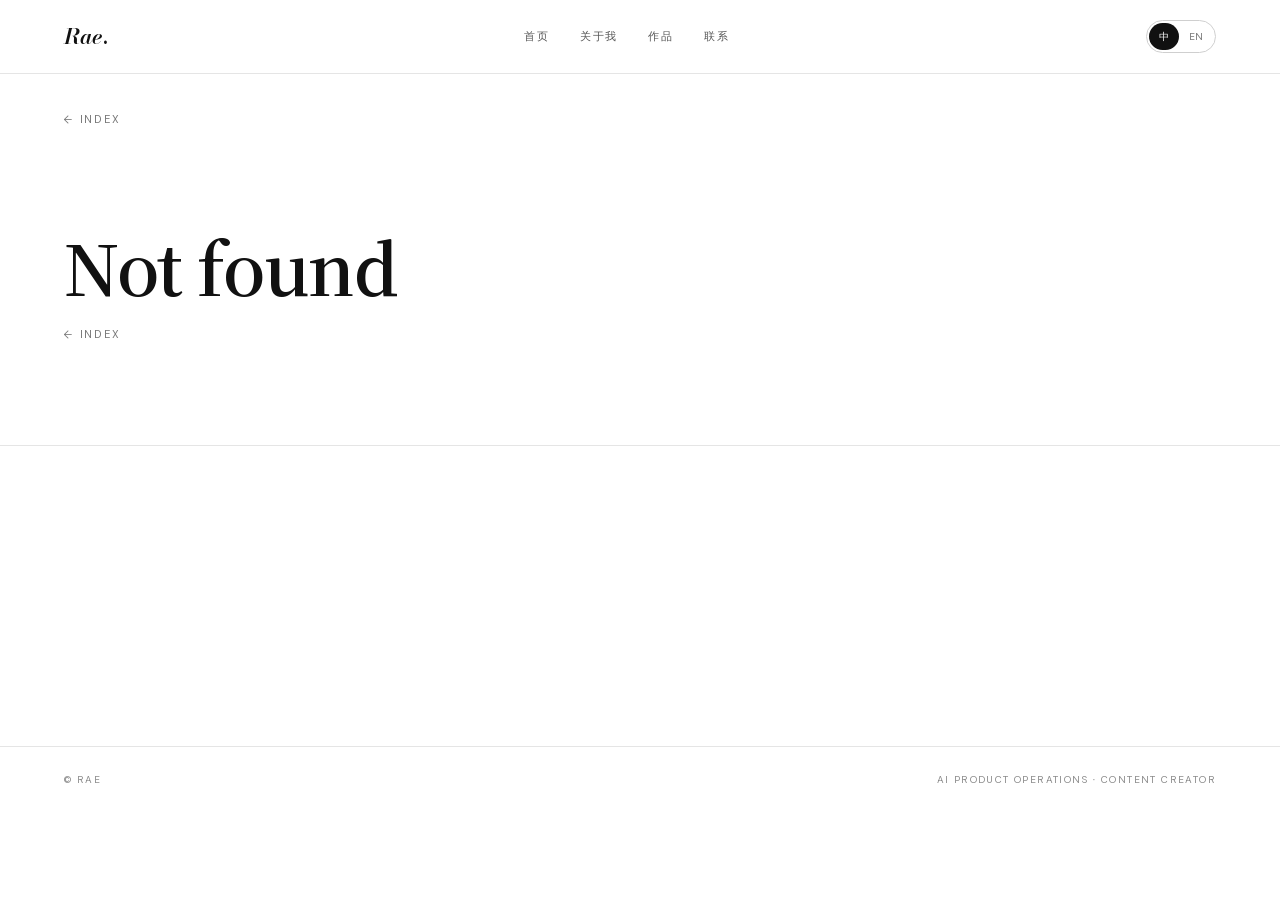
==== commit b4cec4e0: "Add files via upload" ====
--- a/project.html
+++ b/project.html
@@ -3,203 +3,1125 @@
 <head>
 <meta charset="UTF-8" />
 <meta name="viewport" content="width=device-width, initial-scale=1.0, viewport-fit=cover" />
-<meta name="theme-color" content="#3a2d26" />
-<link rel="icon" href="data:image/svg+xml,%3Csvg xmlns='http://www.w3.org/2000/svg' viewBox='0 0 64 64'%3E%3Crect width='64' height='64' fill='%233a2d26'/%3E%3Ctext x='32' y='45' font-family='Georgia' font-size='40' fill='%23e8c98f' text-anchor='middle' font-style='italic'%3ER%3C/text%3E%3C/svg%3E">
-<title>项目详情 — Rae</title>
+<title>Rae — Project</title>
+<link rel="icon" href="data:image/svg+xml,%3Csvg xmlns='http://www.w3.org/2000/svg' viewBox='0 0 64 64'%3E%3Crect width='64' height='64' fill='%23111'/%3E%3Ctext x='32' y='46' font-family='Georgia' font-size='42' fill='%23fff' text-anchor='middle' font-style='italic'%3ER%3C/text%3E%3C/svg%3E">
 <style>
-@font-face{font-family:'Playfair';src:url('fonts/playfair.woff2') format('woff2');font-weight:400 700;font-style:normal;font-display:swap}
-@font-face{font-family:'Playfair';src:url('fonts/playfair-italic.woff2') format('woff2');font-weight:400 700;font-style:italic;font-display:swap}
-@font-face{font-family:'Caveat';src:url('fonts/caveat.woff2') format('woff2');font-weight:400 700;font-display:swap}
-@font-face{font-family:'DM Sans';src:url('fonts/dmsans.woff2') format('woff2');font-weight:400 700;font-display:swap}
-@font-face{font-family:'MaShan';src:url('fonts/mashan.woff2') format('woff2');font-display:swap}
-@font-face{font-family:'ZCOOL';src:url('fonts/zcool.woff2') format('woff2');font-display:swap}
-:root{
-  --brown:#3a2d26;--brown2:#4a3a31;--brown-ink:#2a211b;--mint:#bcd8d8;--mint-ink:#27595e;
-  --cream:#f4eee2;--paper:#fffdf7;--paper2:#fbf6ec;--ink:#241d17;--soft:#6b5d51;--faint:#a29789;
-  --line:#ded3c2;--accent:#b35840;
-  --serif:'Playfair',Georgia,'Songti SC','STSong',serif;--brush:'MaShan','STKaiti','KaiTi',cursive;
-  --zh:'ZCOOL','Songti SC','STSong',serif;--script:'Caveat','Segoe Script',cursive;
-  --sans:'DM Sans','PingFang SC','Microsoft YaHei',sans-serif;--pad:clamp(20px,5.5vw,80px);
-}
+@font-face{font-family:'Bodoni';src:url('[data-uri]') format('woff2');font-weight:400 700;font-style:normal;font-display:swap}
+@font-face{font-family:'Bodoni';src:url('[data-uri]') format('woff2');font-weight:400 700;font-style:italic;font-display:swap}
+@font-face{font-family:'Cormorant';src:url('[data-uri]') format('woff2');font-weight:400 700;font-display:swap}
+@font-face{font-family:'Cormorant';src:url('[data-uri]') format('woff2');font-weight:400 700;font-style:italic;font-display:swap}
+@font-face{font-family:'DM Sans';src:url('[data-uri]') format('woff2');font-weight:400 700;font-display:swap}
+@font-face{font-family:'Noto Serif SC';src:url('[data-uri]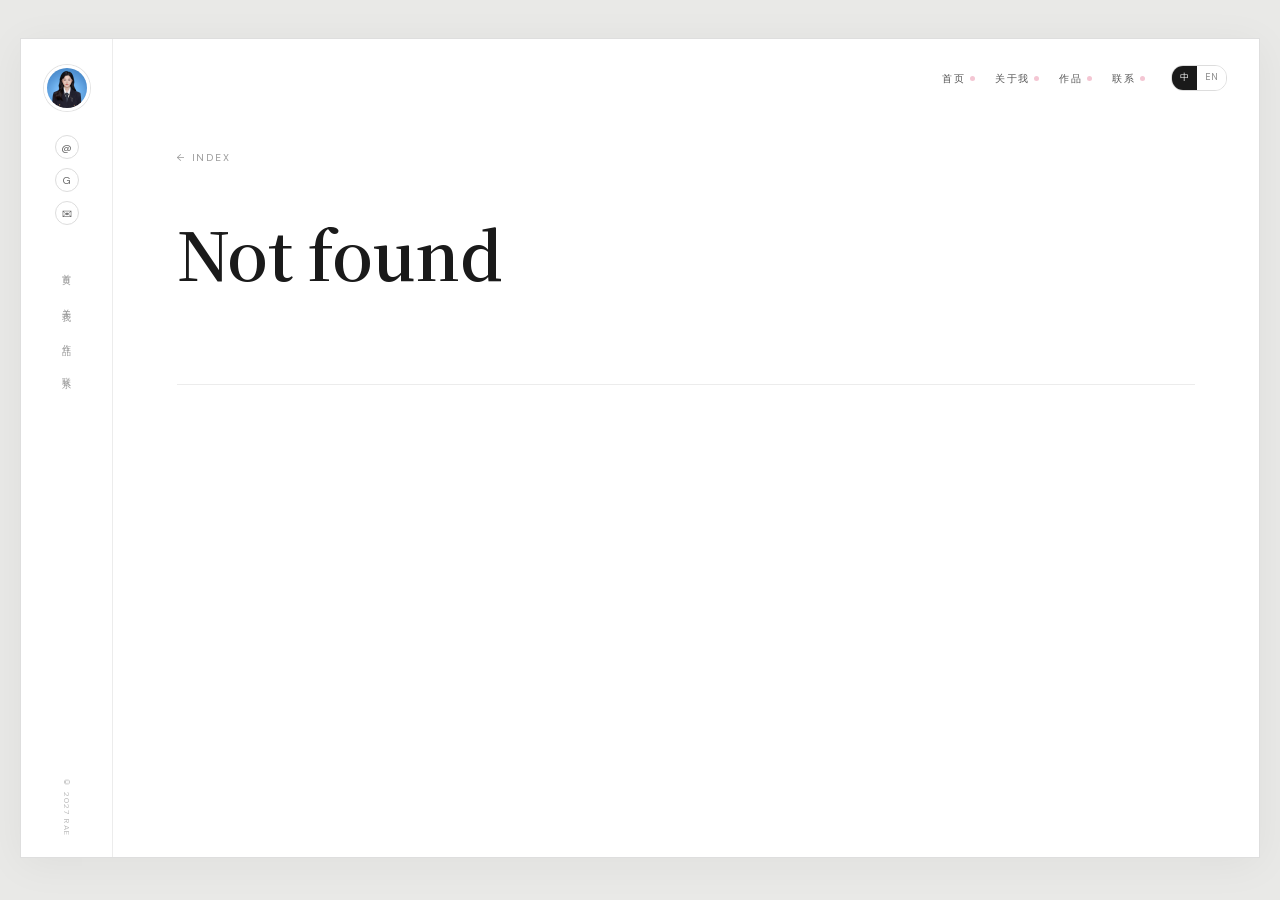
==== commit 9d689bcc: "Add files via upload" ====
--- a/project.html
+++ b/project.html
@@ -4,89 +4,86 @@
 <meta charset="UTF-8" />
 <meta name="viewport" content="width=device-width, initial-scale=1.0, viewport-fit=cover" />
 <title>Rae — Project</title>
-<link rel="icon" href="data:image/svg+xml,%3Csvg xmlns='http://www.w3.org/2000/svg' viewBox='0 0 64 64'%3E%3Crect width='64' height='64' fill='%23111'/%3E%3Ctext x='32' y='46' font-family='Georgia' font-size='42' fill='%23fff' text-anchor='middle' font-style='italic'%3ER%3C/text%3E%3C/svg%3E">
+<link rel="icon" href="data:image/svg+xml,%3Csvg xmlns='http://www.w3.org/2000/svg' viewBox='0 0 32 32'%3E%3Crect width='32' height='32' fill='%23fff'/%3E%3Ccircle cx='16' cy='13' r='7' fill='%23f7c9d6'/%3E%3C/svg%3E">
 <style>
-@font-face{font-family:'Bodoni';src:url('[data-uri]') format('woff2');font-weight:400 700;font-style:normal;font-display:swap}
-@font-face{font-family:'Bodoni';src:url('[data-uri]') format('woff2');font-weight:400 700;font-style:italic;font-display:swap}
 @font-face{font-family:'Cormorant';src:url('[data-uri]') format('woff2');font-weight:400 700;font-display:swap}
 @font-face{font-family:'Cormorant';src:url('[data-uri]') format('woff2');font-weight:400 700;font-style:italic;font-display:swap}
+@font-face{font-family:'Bodoni';src:url('[data-uri]') format('woff2');font-weight:400 700;font-display:swap}
 @font-face{font-family:'DM Sans';src:url('[data-uri]') format('woff2');font-weight:400 700;font-display:swap}
 @font-face{font-family:'Noto Serif SC';src:url('[data-uri]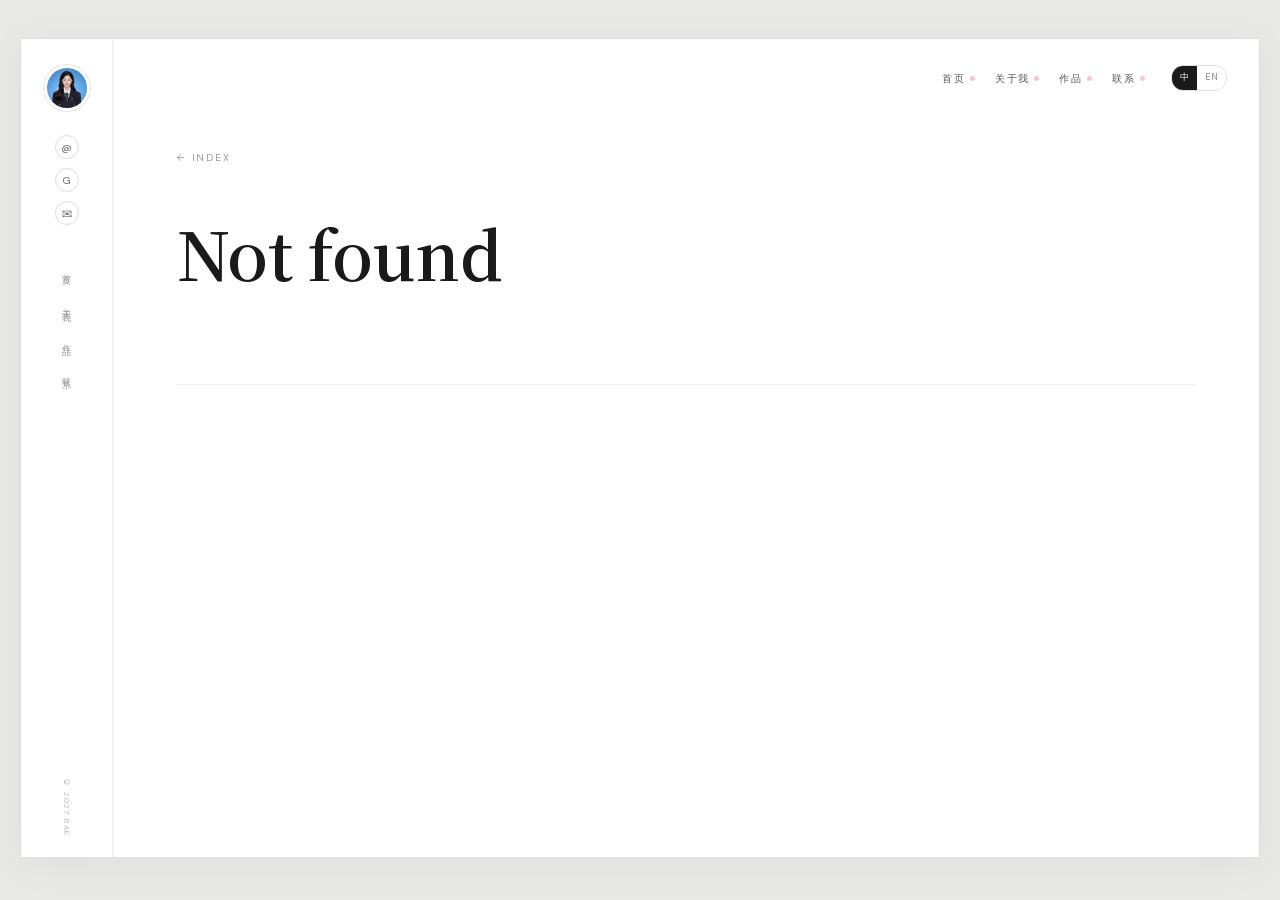
==== commit a676e468: "Add files via upload" ====
--- a/project.html
+++ b/project.html
@@ -67,6 +67,9 @@
 .disclaimer{margin-top:40px;border-top:1px solid var(--line);padding-top:16px;font-family:var(--cn);font-size:11.5px;color:#aaa}
 .dl{display:inline-flex;align-items:center;gap:12px;margin-top:26px;background:#1a1a1a;color:#fff;padding:14px 24px;font-size:10px;letter-spacing:.2em;text-transform:uppercase}
 .dl:hover{background:#b98a9a}.dl span{font-size:14px}
+.dl-alt{background:#fff;color:#1a1a1a;border:1px solid #1a1a1a}
+.dl-alt:hover{background:#f6eef1}
+.resume-row{display:flex;gap:12px;flex-wrap:wrap}
 .pager{padding:36px 0 70px;display:flex;justify-content:space-between;gap:20px;flex-wrap:wrap}
 .pager a{font-family:var(--cn);font-size:13px;border-bottom:1px solid #1a1a1a;padding-bottom:4px}.pager a:hover{font-style:italic;color:#888}
 @media(max-width:880px){.rail{width:64px}.main{margin-left:64px}.meta{grid-template-columns:1fr}.stats{grid-template-columns:1fr 1fr}.topnav{gap:12px;right:18px}}
@@ -572,7 +575,7 @@
 
     footer: {
       tagline: 'AI Product Operations · Content Creator',
-      note: '本网站内容以本人确认的真实信息为准，缺失素材均以占位呈现。',
+      note: '网站内容以本人确认的真实信息为准，缺失素材暂以占位呈现。',
       backToTop: '回到顶部'
     }
   },
@@ -1052,7 +1055,7 @@
 
     footer: {
       tagline: 'AI Product Operations · Content Creator',
-      note: 'All content is based on information I have confirmed; missing material is shown as placeholders.',
+      note: 'All content is based on information I have confirmed; missing material is marked as placeholders.',
       backToTop: 'Back to top'
     }
   }
@@ -1060,7 +1063,9 @@
 </script>
 <script>window.RESUME_DATA='[data-uri]